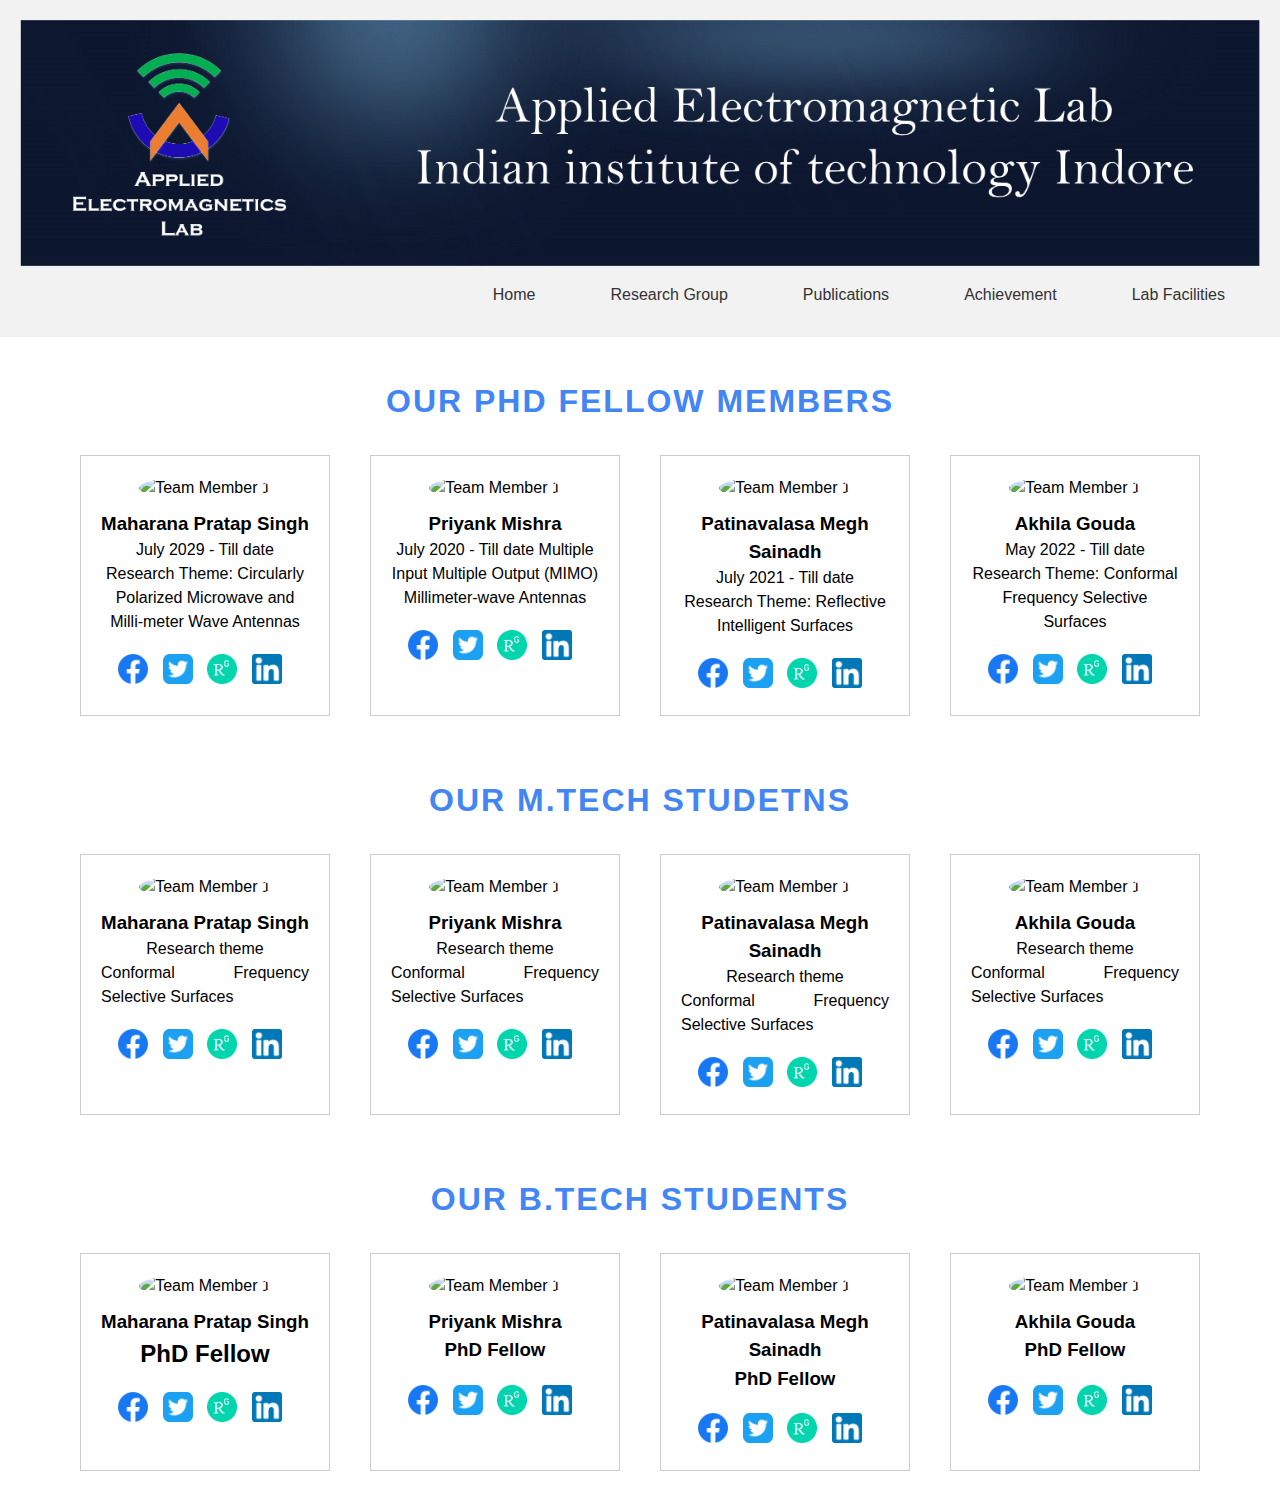
==== team.html @ 5d6fff60 "Add files via upload" ====
<!DOCTYPE html>
<html lang="en">
<head>
  <meta charset="UTF-8">
  <meta name="viewport" content="width=device-width, initial-scale=1.0">
  <title>aemlab</title>
  <link rel="stylesheet" href="style.css">
	
</head>
<body>

  <header>
  <img src="header1.jpg" alt="Header Image">
    <nav class="navbar">
      <ul class="nav-links">
		  <li><a href="index.html">Home</a></li>
		  <li><a href="team.html">Research Group</a></li>
		  <li><a href="#">Publications</a></li>
		  <li><a href="#">Achievement</a></li>
		  <li><a href="https://sites.google.com/iiti.ac.in/akhilagouda/aemlab?authuser=0#">Lab Facilities</a></li>
      </ul>
	  <div class="hamburger">
		  <div class="line"></div>
		  <div class="line"></div>
		  <div class="line"></div>
    </div>
    </nav>
  </header>	

<div class="team-heading">
  <h2>Our PhD Fellow Members</h2>
  <div class="underline"></div>
</div>

<section class="team-section">

  <div class="team-box">
    <div class="team-image">
      <img src="phdstudents/aki.jpg" alt="Team Member 1">
    </div>
    <h3>Maharana Pratap Singh</h3>
	<p1>July 2029 - Till date</p1>
    <p1>Research Theme:</p1> 
	<p2>Circularly Polarized Microwave and Milli-meter Wave Antennas</p2>
    <div class="social-links">
      <a href="#"><img src="facebook-icon.png" alt="Facebook"></a>
      <a href="#"><img src="twitter-app-icon.png" alt="Twitter"></a>
      <a href="#"><img src="rag.png" alt="Instagram"></a>
      <a href="#"><img src="linkedin-icon.png" alt="LinkedIn"></a>
    </div>
  </div>
  <div class="team-box">
    <div class="team-image">
      <img src="phdstudents/aki.jpg" alt="Team Member 1">
    </div>
    <h3>Priyank Mishra</h3> 
	<p1>July 2020 - Till date</p1>

	<p1>Multiple Input Multiple Output (MIMO) Millimeter-wave Antennas</p1>
    <div class="social-links">
      <a href="#"><img src="facebook-icon.png" alt="Facebook"></a>
      <a href="#"><img src="twitter-app-icon.png" alt="Twitter"></a>
      <a href="#"><img src="rag.png" alt="Instagram"></a>
      <a href="#"><img src="linkedin-icon.png" alt="LinkedIn"></a>
    </div>
  </div>
  <div class="team-box">
    <div class="team-image">
      <img src="phdstudents/aki.jpg" alt="Team Member 1">
    </div>
    <h3>Patinavalasa Megh Sainadh</h3>
	<p1>July 2021 - Till date</p1>
    <p1>Research Theme:</p1> 
	<p1>Reflective Intelligent Surfaces</p1>
    <div class="social-links">
      <a href="#"><img src="facebook-icon.png" alt="Facebook"></a>
      <a href="#"><img src="twitter-app-icon.png" alt="Twitter"></a>
      <a href="#"><img src="rag.png" alt="Instagram"></a>
      <a href="#"><img src="linkedin-icon.png" alt="LinkedIn"></a>
    </div>
  </div>
  <div class="team-box">
    <div class="team-image">
      <img src="phdstudents/aki.jpg" alt="Team Member 1">
    </div>
    <h3>Akhila Gouda</h3>
	<p1>May 2022 - Till date</p1>
    <p1>Research Theme:</p1> 
	<p1>Conformal Frequency Selective Surfaces</p1>
    <div class="social-links">
      <a href="#"><img src="facebook-icon.png" alt="Facebook"></a>
      <a href="#"><img src="twitter-app-icon.png" alt="Twitter"></a>
      <a href="#"><img src="rag.png" alt="Instagram"></a>
      <a href="#"><img src="linkedin-icon.png" alt="LinkedIn"></a>
    </div>
  </div>

 <div class="team-heading">
  <h2>Our M.tech Studetns</h2>
  <div class="underline"></div>
</div>

<section class="team-section">

  <div class="team-box">
    <div class="team-image">
      <img src="phdstudents/aki.jpg" alt="Team Member 1">
    </div>
    <h3>Maharana Pratap Singh</h3>
    <p1>Research theme</p1> 
	<p>Conformal Frequency Selective Surfaces</p>
    <div class="social-links">
      <a href="#"><img src="facebook-icon.png" alt="Facebook"></a>
      <a href="#"><img src="twitter-app-icon.png" alt="Twitter"></a>
      <a href="#"><img src="rag.png" alt="Instagram"></a>
      <a href="#"><img src="linkedin-icon.png" alt="LinkedIn"></a>
    </div>
  </div>
  <div class="team-box">
    <div class="team-image">
      <img src="phdstudents/aki.jpg" alt="Team Member 1">
    </div>
    <h3>Priyank Mishra</h3>
    <p1>Research theme</p1> 
	<p>Conformal Frequency Selective Surfaces</p>
    <div class="social-links">
      <a href="#"><img src="facebook-icon.png" alt="Facebook"></a>
      <a href="#"><img src="twitter-app-icon.png" alt="Twitter"></a>
      <a href="#"><img src="rag.png" alt="Instagram"></a>
      <a href="#"><img src="linkedin-icon.png" alt="LinkedIn"></a>
    </div>
  </div>
  <div class="team-box">
    <div class="team-image">
      <img src="phdstudents/aki.jpg" alt="Team Member 1">
    </div>
    <h3>Patinavalasa Megh Sainadh</h3>
    <p1>Research theme</p1> 
	<p>Conformal Frequency Selective Surfaces</p>
    <div class="social-links">
      <a href="#"><img src="facebook-icon.png" alt="Facebook"></a>
      <a href="#"><img src="twitter-app-icon.png" alt="Twitter"></a>
      <a href="#"><img src="rag.png" alt="Instagram"></a>
      <a href="#"><img src="linkedin-icon.png" alt="LinkedIn"></a>
    </div>
  </div>
  <div class="team-box">
    <div class="team-image">
      <img src="phdstudents/aki.jpg" alt="Team Member 1">
    </div>
    <h3>Akhila Gouda</h3>
    <p1>Research theme</p1> 
	<p>Conformal Frequency Selective Surfaces</p>
    <div class="social-links">
      <a href="#"><img src="facebook-icon.png" alt="Facebook"></a>
      <a href="#"><img src="twitter-app-icon.png" alt="Twitter"></a>
      <a href="#"><img src="rag.png" alt="Instagram"></a>
      <a href="#"><img src="linkedin-icon.png" alt="LinkedIn"></a>
    </div>
  </div>
  <div class="team-heading">
  <h2>Our B.Tech Students</h2>
  <div class="underline"></div>
</div>

<section class="team-section">

  <div class="team-box">
    <div class="team-image">
      <img src="phdstudents/aki.jpg" alt="Team Member 1">
    </div>
    <h3>Maharana Pratap Singh</h3>
    <h2>PhD Fellow</h2>
    <div class="social-links">
      <a href="#"><img src="facebook-icon.png" alt="Facebook"></a>
      <a href="#"><img src="twitter-app-icon.png" alt="Twitter"></a>
      <a href="#"><img src="rag.png" alt="Instagram"></a>
      <a href="#"><img src="linkedin-icon.png" alt="LinkedIn"></a>
    </div>
  </div>
  <div class="team-box">
    <div class="team-image">
      <img src="phdstudents/aki.jpg" alt="Team Member 1">
    </div>
    <h3>Priyank Mishra</h3>
    <h3>PhD Fellow</h3>
    <div class="social-links">
      <a href="#"><img src="facebook-icon.png" alt="Facebook"></a>
      <a href="#"><img src="twitter-app-icon.png" alt="Twitter"></a>
      <a href="#"><img src="rag.png" alt="Instagram"></a>
      <a href="#"><img src="linkedin-icon.png" alt="LinkedIn"></a>
    </div>
  </div>
  <div class="team-box">
    <div class="team-image">
      <img src="phdstudents/aki.jpg" alt="Team Member 1">
    </div>
    <h3>Patinavalasa Megh Sainadh</h3>
    <h3>PhD Fellow</h3>
    <div class="social-links">
      <a href="#"><img src="facebook-icon.png" alt="Facebook"></a>
      <a href="#"><img src="twitter-app-icon.png" alt="Twitter"></a>
      <a href="#"><img src="rag.png" alt="Instagram"></a>
      <a href="#"><img src="linkedin-icon.png" alt="LinkedIn"></a>
    </div>
  </div>
  <div class="team-box">
    <div class="team-image">
      <img src="phdstudents/aki.jpg" alt="Team Member 1">
    </div>
    <h3>Akhila Gouda</h3>
    <h3>PhD Fellow</h3>
    <div class="social-links">
      <a href="#"><img src="facebook-icon.png" alt="Facebook"></a>
      <a href="#"><img src="twitter-app-icon.png" alt="Twitter"></a>
      <a href="#"><img src="rag.png" alt="Instagram"></a>
      <a href="#"><img src="linkedin-icon.png" alt="LinkedIn"></a>
    </div>
  </div>
  </section>

  </body>
</html>
---- style.css ----
/* Reset styles */
* {
  margin: 0;
  padding: 0;
  box-sizing: border-box;
}
/* Styles for mobile devices */
@media screen and (max-width: 767px) {
  /* CSS rules for mobile screens */
}

/* Styles for tablets */
@media screen and (min-width: 768px) and (max-width: 1023px) {
  /* CSS rules for tablet screens */
}

/* Styles for desktop screens */
@media screen and (min-width: 1024px) {
  /* CSS rules for desktop screens */
}


/* Global styles */
body {
  font-family: Arial, sans-serif;
  line-height: 1.5;
}

.container {
  max-width: 800px;
  margin: 0 auto;
  padding: 40px;
  margin-top: 0;
  
}
p{
 text-align: justify;
 margin-bottom:20px;
}
h1, h2 {
  margin-bottom: 10px;
  
}

a {
  text-decoration: none;
}

ul {
  list-style: none;
}

.btn {
  display: inline-block;
  padding: 10px 20px;
  background-color: #333;
  color: #fff;
  border-radius: 5px;
  transition: background-color 0.3s;
  position: relative;
  overflow: hidden;
  margin-top:10px;
  margin-bottom:20px;
}

.btn:before {
  content: "";
  position: absolute;
  top: -50%;
  left: -50%;
  width: 200%;
  height: 200%;
  background-color: rgba(255, 255, 255, 0.3);
  transform: translate(-50%, -50%) rotate(45deg);
  z-index: 1;
  opacity: 0;
  transition: opacity 0.5s;
  animation: neon-pulse 2s infinite;
}

.btn:hover:before {
  opacity: 1;
}

@keyframes neon-pulse {
  0% {
    opacity: 0;
    box-shadow: 0 0 5px #fff;
  }
  50% {
    opacity: 1;
    box-shadow: 0 0 20px #fff, 0 0 40px #fff, 0 0 80px #fff;
  }
  100% {
    opacity: 0;
    box-shadow: 0 0 5px #fff;
  }
}

/*Research images*/
.boxes {
  display: flex;
}

.box {
  width: 33.33%;
  height: 300px;
  text-align: left;
  text-align: center;
  margin: 10px;
  padding: 10px;
  background-color: #f5f5f5;
  box-sizing: border-box;
}

.box img {
  width: 100%;
}

.box h3,
.box p {
  margin: 0;
  text-align: center;
}

.center-heading {
  text-align: center;
}


/* Header styles */
header {
  background-color: #f2f2f2;
  padding: 20px;
  position: relative;
  overflow: hidden;
}

header img {
  width: 100%;
  height: 100%;
  object-fit: cover;
}
.nav-links {
  display: flex;
  list-style: none;
}

.nav-links li {
  margin-right: 15px;
}

.nav-links a {
  text-decoration: none;
  color: #333;
}

/* Styles for mobile screens */
@media screen and (max-width: 767px) {
  .nav-links {
    display: none;
  }

  .hamburger {
    cursor: pointer;
  }

  .line {
    width: 25px;
    height: 3px;
    background-color: #333;
    margin: 5px;
  }

  /* Show the nav links when hamburger is clicked */
  .active .nav-links {
    display: flex;
    flex-direction: column;
    align-items: center;
    background-color: #f5f5f5;
    position: absolute;
    top: 100%;
    left: 0;
    right: 0;
  }
}

nav ul {
  display: flex;
  justify-content: flex-end;
}

nav ul li {
  margin-left: 20px;
  display: inline-block;
}
nav ul li a {
  display: inline-block;
  padding: 10px 20px;
  color: #0d1730;
  text-decoration: none;
  position: relative;
  z-index: 1;
  transition: color 0.3s;
}
nav ul li a:before {
  content: "";
  position: absolute;
  top: 50%;
  left: 50%;
  transform: translate(-50%, -50%);
  width: 100%;
  height: 100%;
  border: 2px solid transparent;
  border-radius: 5px;
  z-index: -1;
  transition: border-color 0.3s;
}
nav ul li a:hover {
  color: #0d1730;
}

nav ul li a:hover:before {
  box-shadow: 0 0 5px 5px #0d1730;
}

/* Carousel styles */
.carousel {
  position: relative;
  width: 100%;
  height: 600px;
  overflow: hidden;
  margin-top: 20px;
}

.carousel-inner {
  position: absolute;
  top: 0;
  left: 0;
  width: 100%;
  height: 100%;
  transition: transform 0.3s ease-in-out;
}

.carousel-item {
  position: absolute;
  top: 0;
  left: 0;
  width: 100%;
  height: 100%;
  opacity: 0;
  transition: opacity 0.5s ease-in-out;
}

.carousel-item.active {
  opacity: 1;
}

.carousel-item img {
  width: 80%;
  height: auto;
  display: block;
  margin: 0 auto;
}

.carousel-control {
  position: absolute;
  top: 50%;
  transform: translateY(-50%);
  color: #fff;
  font-size: 2rem;
  text-decoration: none;
  background-color: rgba(0, 0, 0, 0.5);
  padding: 0.5rem 1rem;
  transition: background-color 0.3s ease-in-out;
}

.carousel-control:hover {
  background-color: rgba(0, 0, 0, 0.6);
}

.carousel-control.prev {
  left: 1rem;
}

.carousel-control.next {
  right: 1rem;
}



/* footer styles */
footer {
  background-color: #f2f2f2;
  padding: 20px;
  display: flex;
  justify-content: space-between;
  align-items: flex-start;
}

.footer-info,
.footer-links,
.footer-social {
  margin-right: 30px;
}

.footer-info h3,
.footer-links h3,
.footer-social h3 {
  font-size: 18px;
  margin-bottom: 10px;
}

.footer-info p,
.footer-links ul,
.footer-social ul {
  margin-bottom: 10px;
}

.footer-info p:last-child,
.footer-links ul:last-child,
.footer-social ul:last-child {
  margin-bottom: 0;
}

.footer-links ul li,
.footer-social ul li {
  list-style: none;
}

.footer-links ul li a,
.footer-social ul li a {
  text-decoration: none;
  color: #555;
  align-items: center;
}

.footer-social ul li a i {
  font-size: 20px;
  margin-right: 10px;
  color: #555;
  align-items: center;
}
.footer-social ul li img {
  width: 32px; /* Adjust the width as needed */
  height: 32px; /* Adjust the height as needed */
}
.social-icon {
  width: 32px; /* Adjust the width as needed */
  height: 32px; /* Adjust the height as needed */
  background-color: #f5f5f5; /* Adjust the background color as needed */
  align-items: center;
  justify-content: center;
  margin-right: 8px; /* Adjust the spacing between icons */
  border-color:gray;
}

/* News styles */
.news-box {
  max-width: 800px;
  height: 200px;
  overflow: hidden;
  border: 1px solid #ccc;
  background-color: #f5f5f5;
  flex: 1;
  display: flex;
  align-items: center;
  justify-content: center;
  margin: 0 auto;
  margin-top:0px;
}
.main-heading {
  margin-bottom: 10px;
  padding: 10px;
  background-color: #f5f5f5;
  border-radius: 5px;
  box-shadow: 0 2px 4px rgba(0, 0, 0, 0.1);
  max-width: 800px;
  margin: 0 auto;
  margin-top: 20px;
  margin-bottom:10px;
}
.news-heading {
  margin-bottom: 10px;
  padding: 10px;
  background-color: #f5f5f5;
  border-radius: 5px;
  box-shadow: 0 2px 4px rgba(0, 0, 0, 0.1);
  max-width: 800px;
  margin: 0 auto;
  margin-top: 0;
  margin-bottom:20px;
}

.headline-list {
  list-style: none;
  padding: 0;
  margin: 0;
  align-items: left;
  justify-content: left;
  margin: 0 auto;
  animation: scroll 10s infinite linear;
}

.headline {
  line-height: 30px;
  padding: 5px;
}

@keyframes scroll {
  0% {
    transform: translateY(0);
  }
  100% {
    transform: translateY(-100%);
  }
}

.table {
  display: flex;
  flex-direction: column;
}

.row {
  display: flex;
  flex: 1;
  align-items: center;
}

.cell {
  flex: 1;
  padding: 10px;
  border: 1px solid #ccc;
}

label {
  display: block;
  margin-bottom: 5px;
}

input,
textarea {
  width: 100%;
  padding: 5px;
}

button {
  display: inline-block;
  padding: 10px 20px;
  background-color: #333;
  color: #fff;
  border-radius: 5px;
  transition: background-color 0.3s;
  position: relative;
  overflow: hidden;
  margin-top:10px;
}

button:before {
  content: "";
  position: absolute;
  top: -50%;
  left: -50%;
  width: 200%;
  height: 200%;
  background-color: rgba(255, 255, 255, 0.3);
  transform: translate(-50%, -50%) rotate(45deg);
  z-index: 1;
  opacity: 0;
  transition: opacity 0.5s;
  animation: neon-pulse 2s infinite;
}

button:hover:before {
  opacity: 1;
}

@keyframes neon-pulse {
  0% {
    opacity: 0;
    box-shadow: 0 0 5px #fff;
  }
  50% {
    opacity: 1;
    box-shadow: 0 0 20px #fff, 0 0 40px #fff, 0 0 80px #fff;
  }
  100% {
    opacity: 0;
    box-shadow: 0 0 5px #fff;
  }
}


button:hover {
  animation: neon 1.5s infinite;
}
/* our team */
.team-heading {
  clear: both;
  text-align: center;
  margin-bottom: 0px;
  margin-top:40px;
  clear:both;
  
}

.team-heading h2 {
  position: relative;
  display: inline-block;
  font-size: 24px;
  font-family: 'Product Sans', Arial, sans-serif;
  font-size: 32px;
  font-weight: 700;
  color: #4285F4;
  text-transform: uppercase;
  letter-spacing: 2px;
}

.team-section {
  clear:both;
  display: flex;
  justify-content: center;
  flex-wrap: wrap;
  clear: both;
}

.team-box {
  width: 250px;
  text-align: center;
  margin: 20px;
  padding: 20px;
  border: 1px solid #ccc;
}

.team-image img {
  width: 200px;
  height: 200px;
  border-radius: 50%;
  object-fit: cover;
  margin-bottom: 10px;
}

.social-links {
  margin-top: 20px;
}

.social-links a {
  display: inline-block;
  margin-right: 10px;
}

.social-links img {
  width: 30px;
  height: 30px;
}

/* Adjust the CSS as per your requirements */
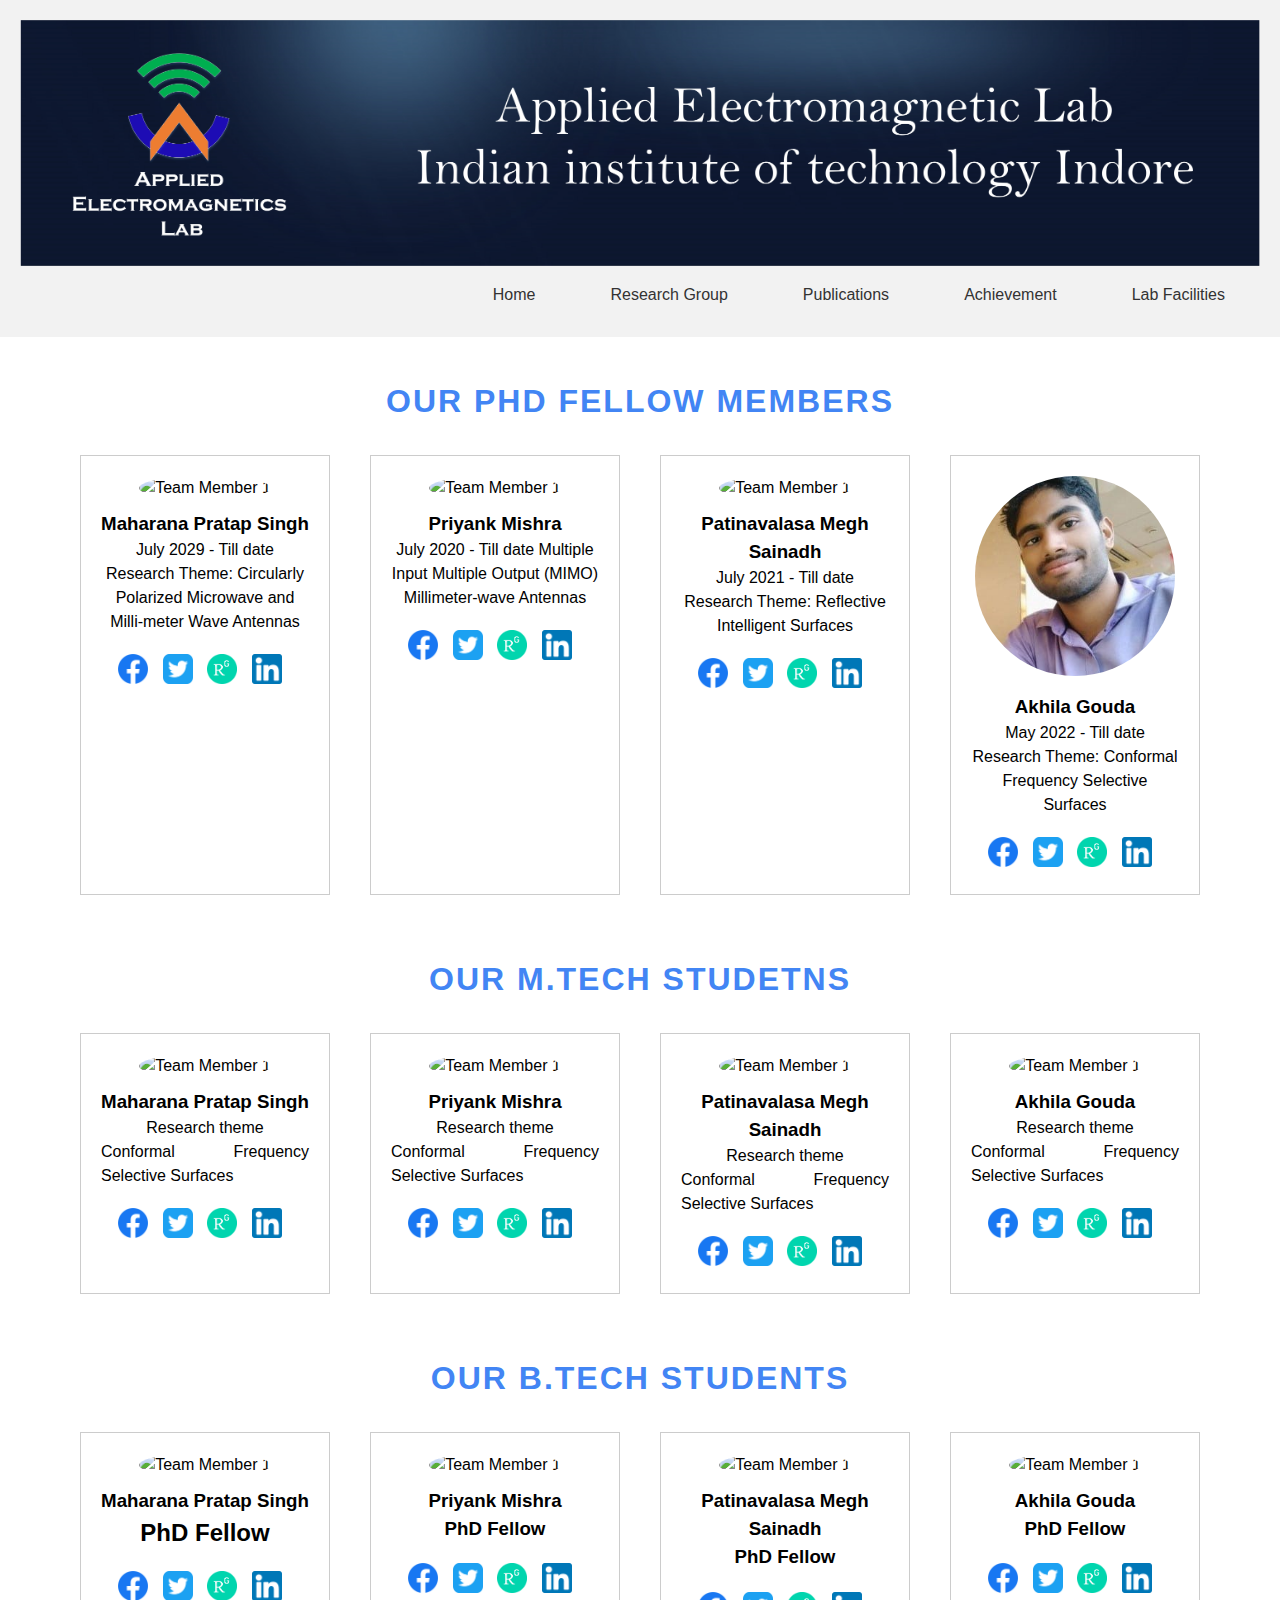
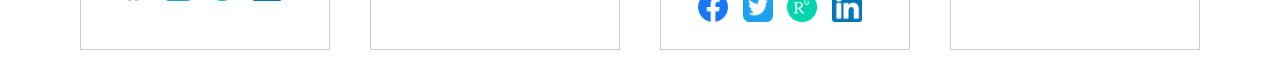
==== commit 99b76cd3: "Update team.html" ====
--- a/team.html
+++ b/team.html
@@ -81,7 +81,7 @@
   </div>
   <div class="team-box">
     <div class="team-image">
-      <img src="phdstudents/aki.jpg" alt="Team Member 1">
+      <img src="aki.jpg" alt="Team Member 1">
     </div>
     <h3>Akhila Gouda</h3>
 	<p1>May 2022 - Till date</p1>
@@ -220,4 +220,4 @@
   </section>
 
   </body>
-</html>+</html>
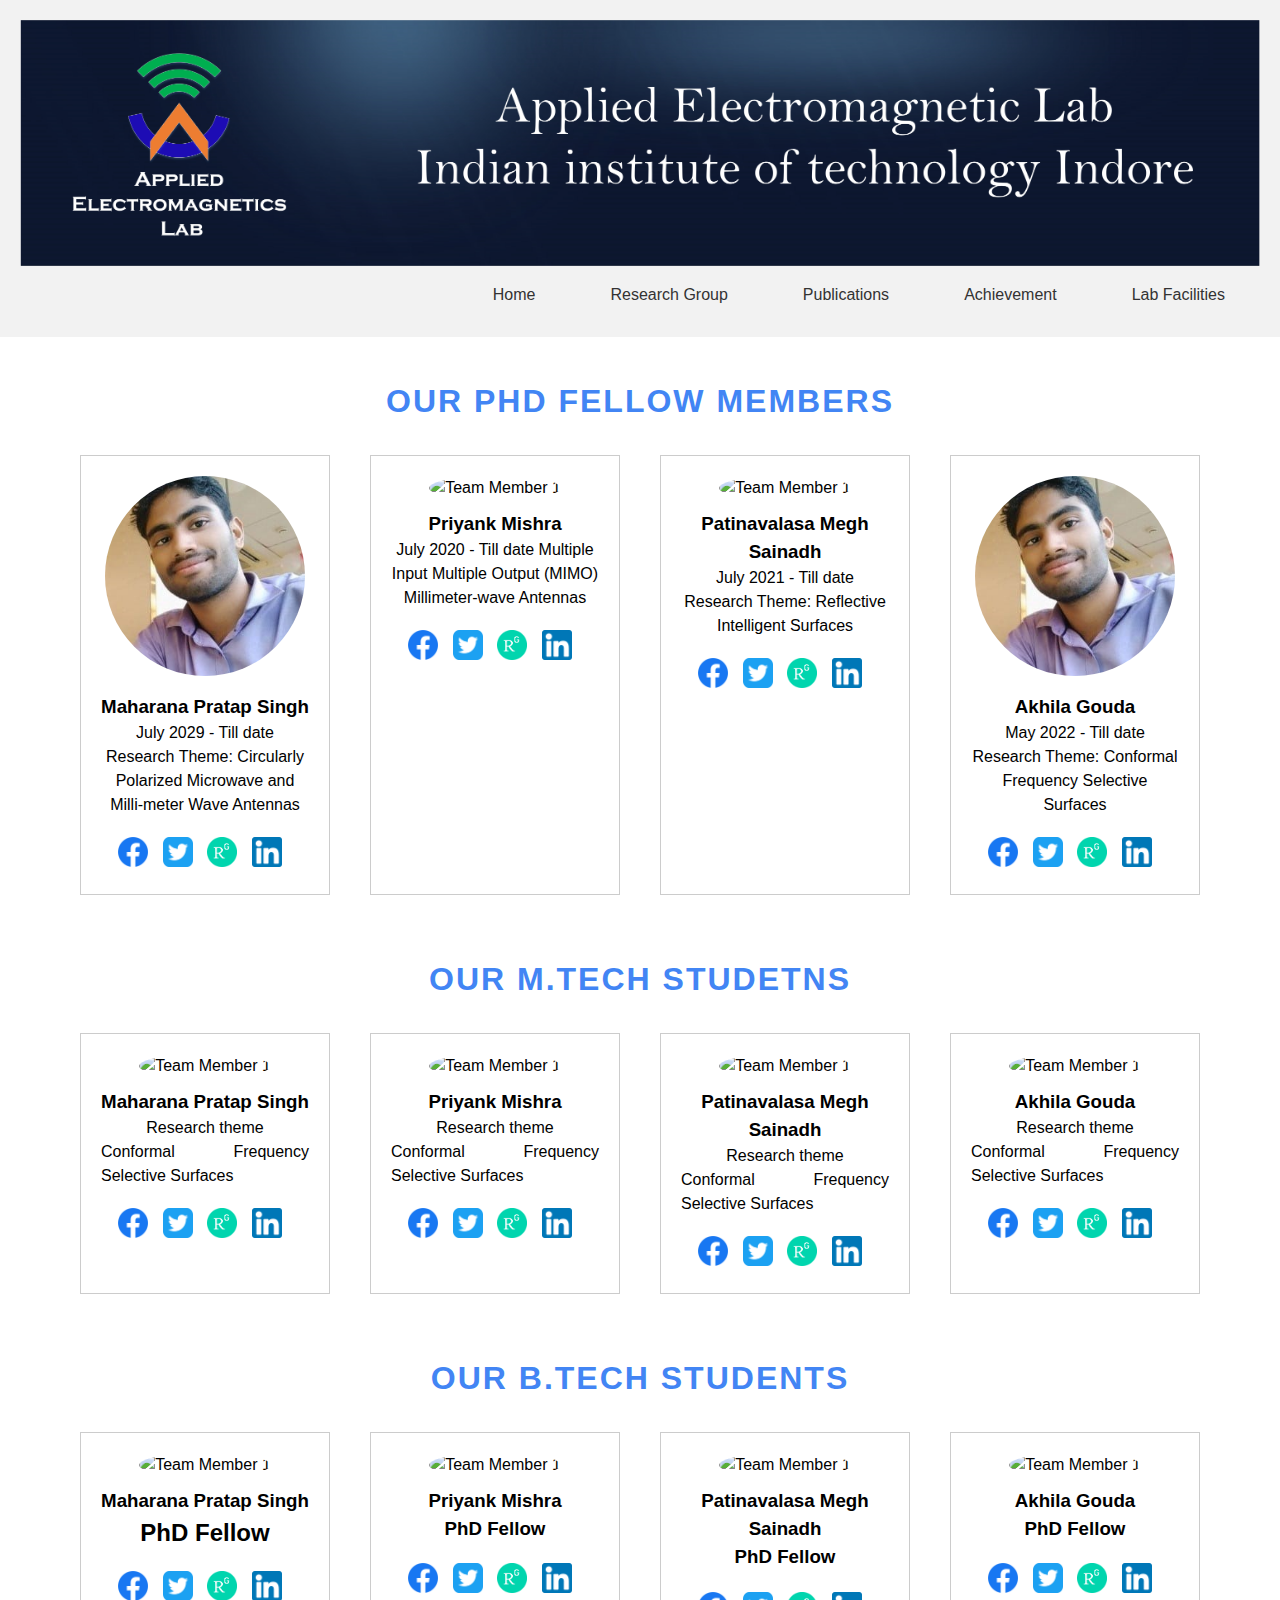
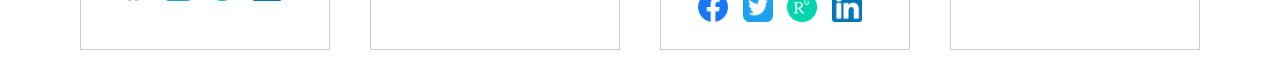
==== commit 75fcf340: "Update team.html" ====
--- a/team.html
+++ b/team.html
@@ -36,7 +36,7 @@
 
   <div class="team-box">
     <div class="team-image">
-      <img src="phdstudents/aki.jpg" alt="Team Member 1">
+      <img src="aki.jpg" alt="Team Member 1">
     </div>
     <h3>Maharana Pratap Singh</h3>
 	<p1>July 2029 - Till date</p1>
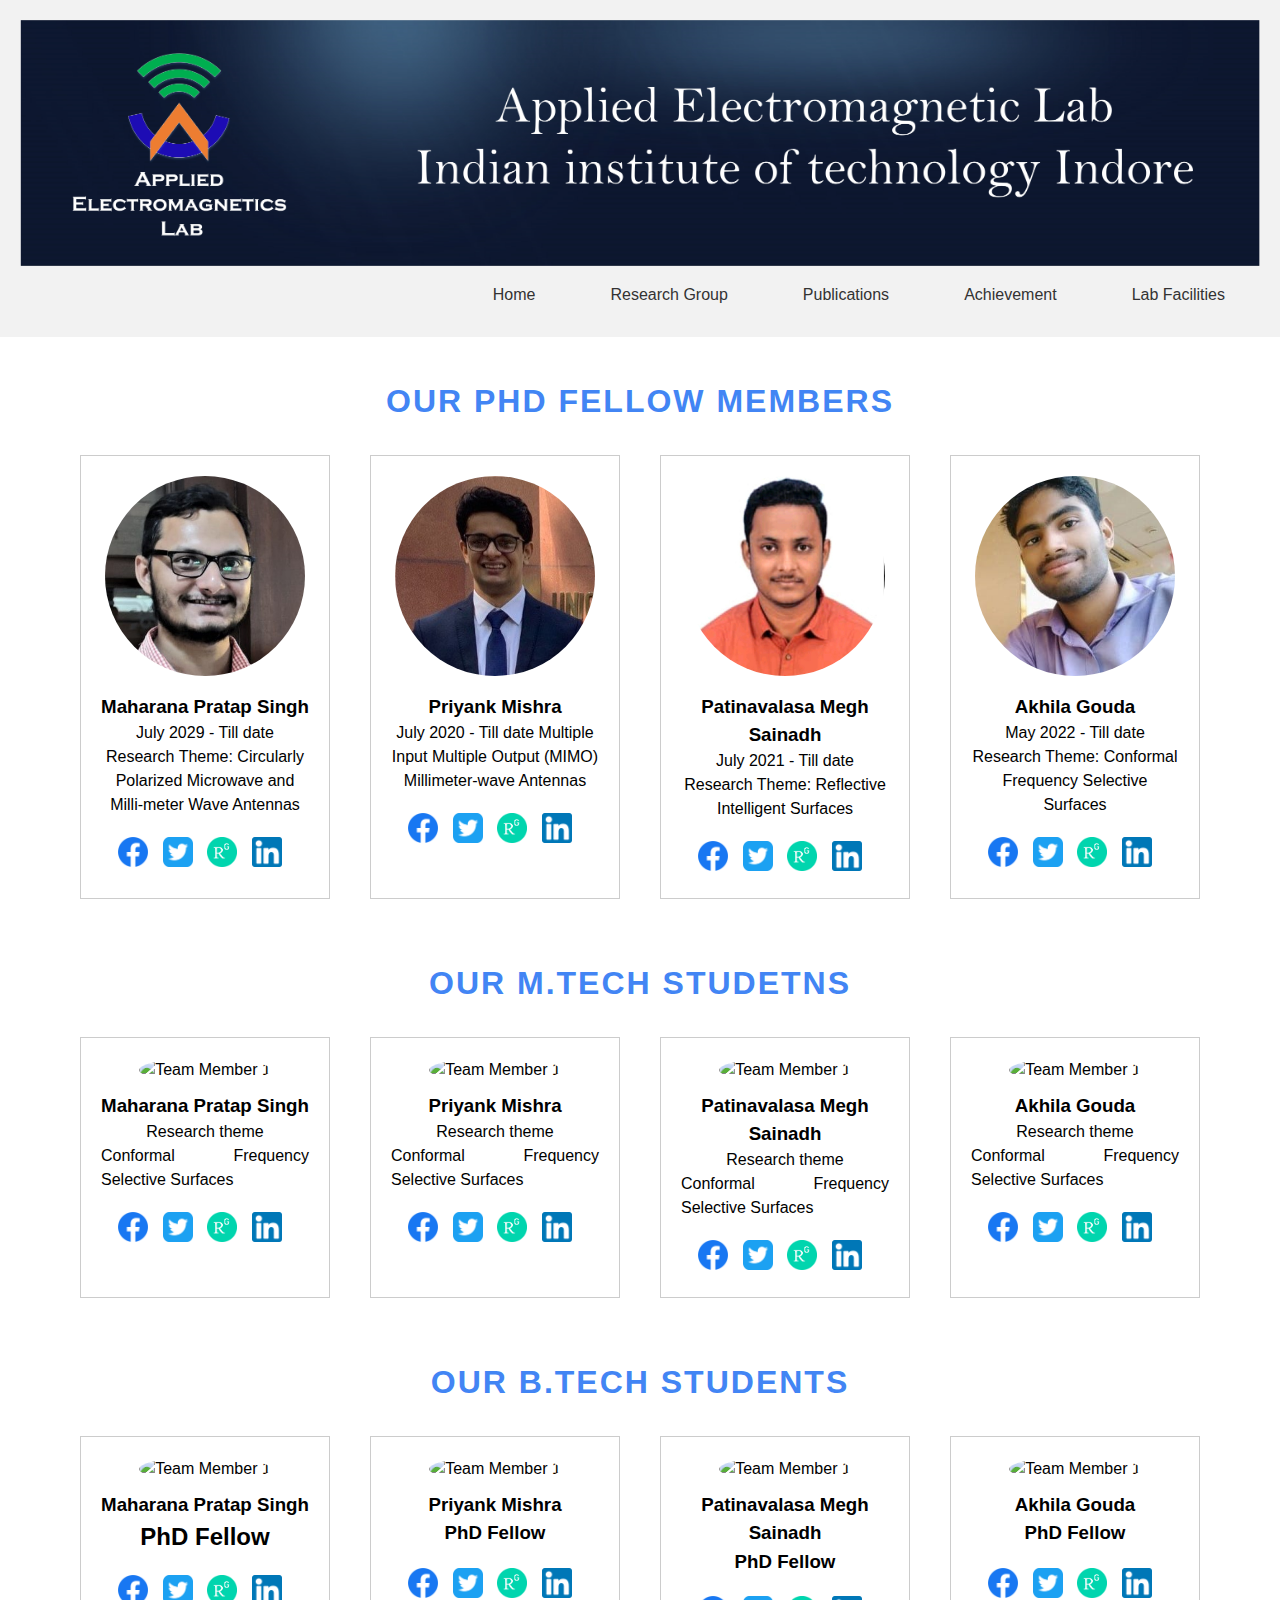
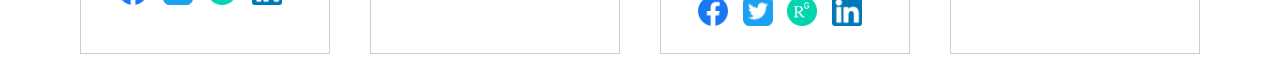
==== commit d91a61f9: "Update team.html" ====
--- a/team.html
+++ b/team.html
@@ -36,7 +36,7 @@
 
   <div class="team-box">
     <div class="team-image">
-      <img src="aki.jpg" alt="Team Member 1">
+      <img src="mrp.jpeg" alt="Team Member 1">
     </div>
     <h3>Maharana Pratap Singh</h3>
 	<p1>July 2029 - Till date</p1>
@@ -51,7 +51,7 @@
   </div>
   <div class="team-box">
     <div class="team-image">
-      <img src="phdstudents/aki.jpg" alt="Team Member 1">
+      <img src="prm.jpeg" alt="Team Member 1">
     </div>
     <h3>Priyank Mishra</h3> 
 	<p1>July 2020 - Till date</p1>
@@ -66,7 +66,7 @@
   </div>
   <div class="team-box">
     <div class="team-image">
-      <img src="phdstudents/aki.jpg" alt="Team Member 1">
+      <img src="meg.jpeg" alt="Team Member 1">
     </div>
     <h3>Patinavalasa Megh Sainadh</h3>
 	<p1>July 2021 - Till date</p1>
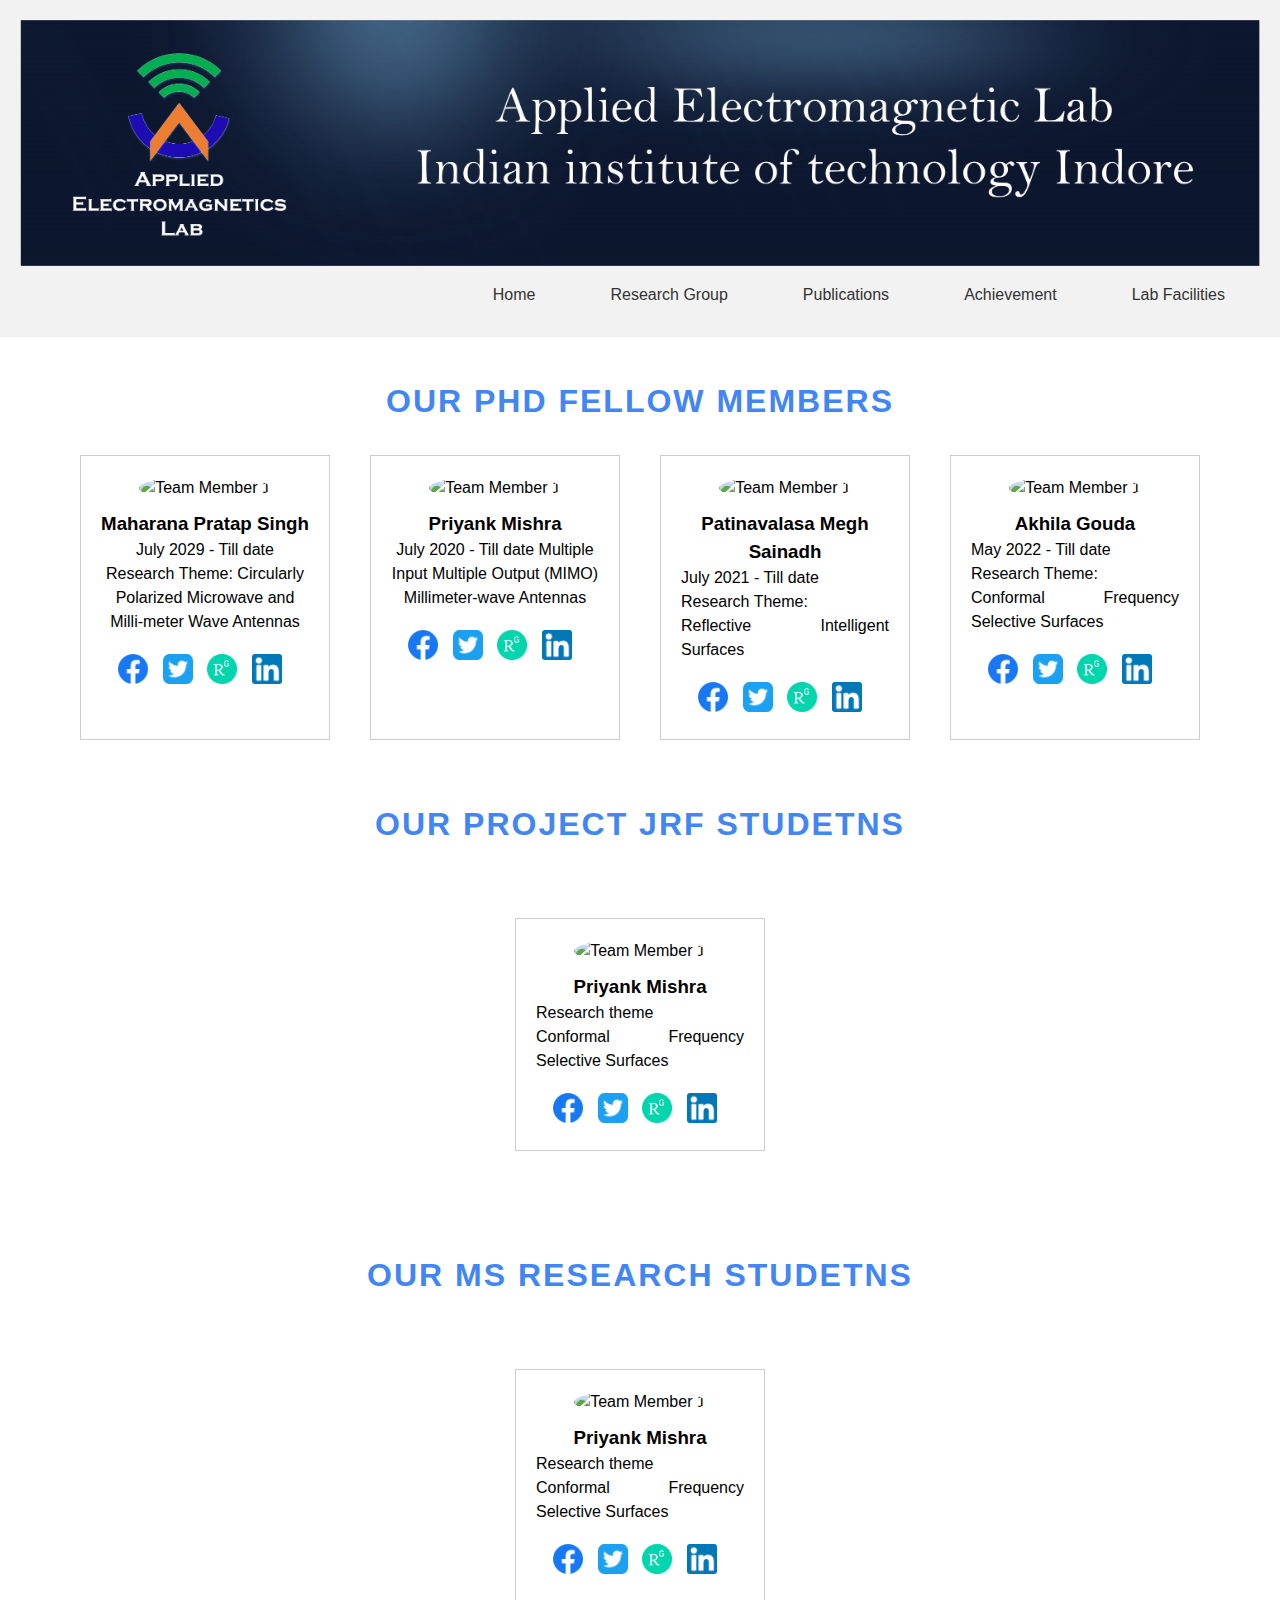
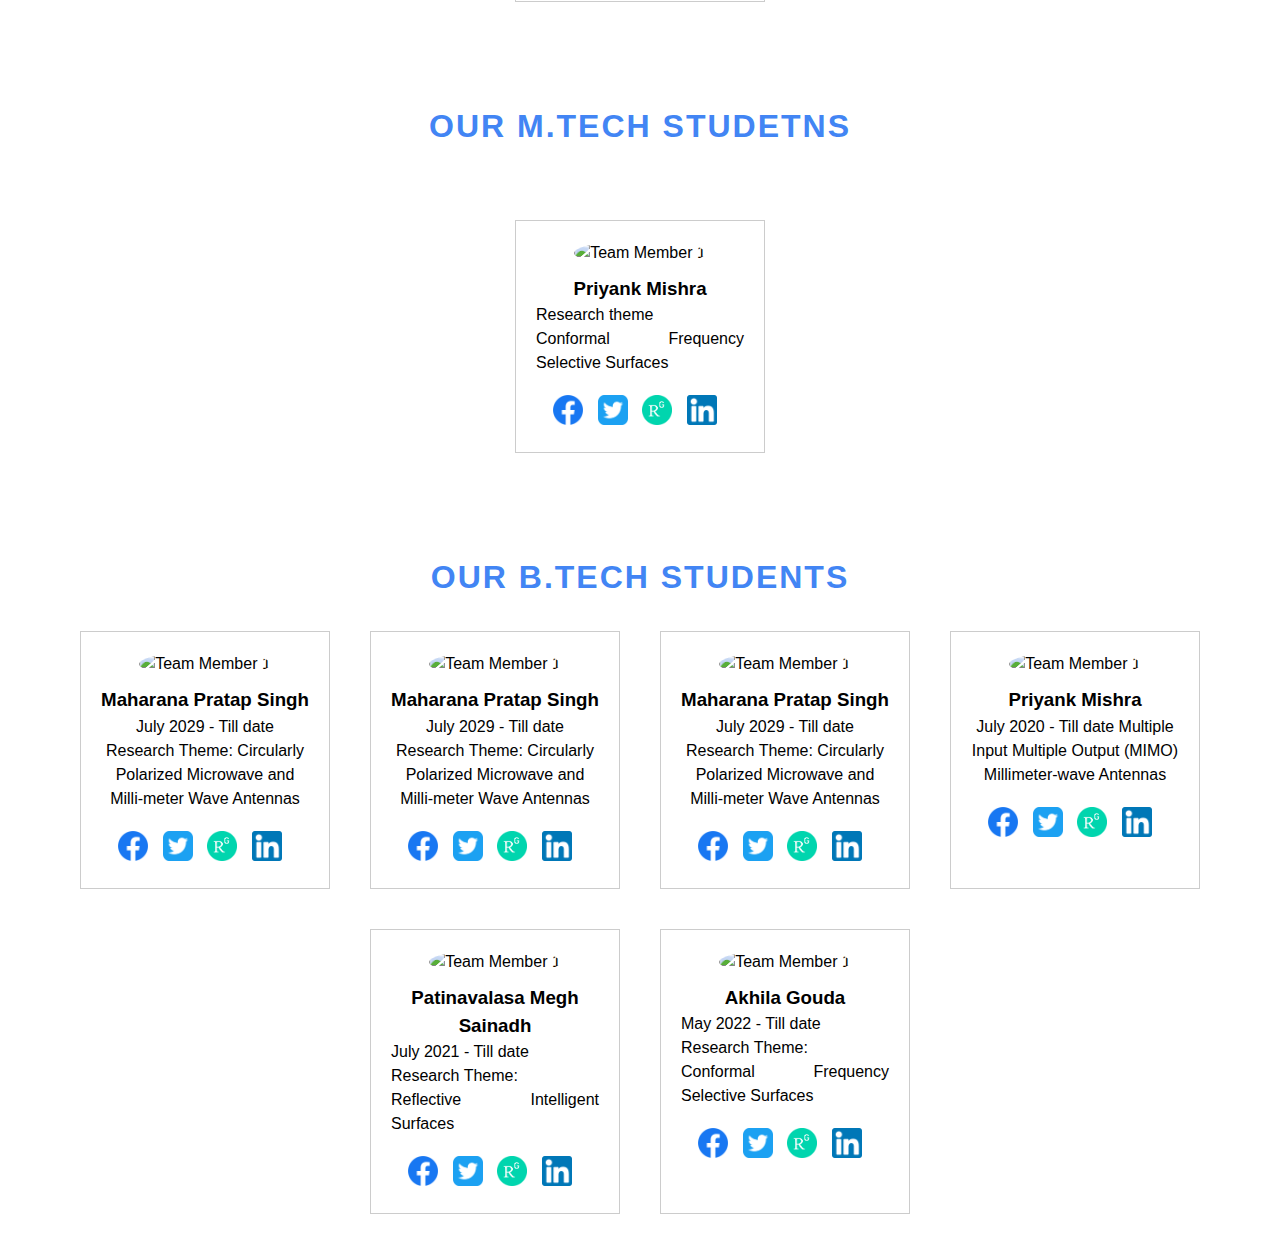
==== commit aa135e6a: "Update team.html" ====
--- a/team.html
+++ b/team.html
@@ -36,22 +36,22 @@
 
   <div class="team-box">
     <div class="team-image">
-      <img src="mrp.jpeg" alt="Team Member 1">
-    </div>
-    <h3>Maharana Pratap Singh</h3>
-	<p1>July 2029 - Till date</p1>
-    <p1>Research Theme:</p1> 
-	<p2>Circularly Polarized Microwave and Milli-meter Wave Antennas</p2>
-    <div class="social-links">
-      <a href="#"><img src="facebook-icon.png" alt="Facebook"></a>
-      <a href="#"><img src="twitter-app-icon.png" alt="Twitter"></a>
-      <a href="#"><img src="rag.png" alt="Instagram"></a>
-      <a href="#"><img src="linkedin-icon.png" alt="LinkedIn"></a>
-    </div>
-  </div>
-  <div class="team-box">
-    <div class="team-image">
-      <img src="prm.jpeg" alt="Team Member 1">
+      <img src="phdstudents/aki.jpg" alt="Team Member 1">
+    </div>
+    <h3>Maharana Pratap Singh</h3>
+	<p1>July 2029 - Till date</p1>
+    <p1>Research Theme:</p1> 
+	<p2>Circularly Polarized Microwave and Milli-meter Wave Antennas</p2>
+    <div class="social-links">
+      <a href="#"><img src="facebook-icon.png" alt="Facebook"></a>
+      <a href="#"><img src="twitter-app-icon.png" alt="Twitter"></a>
+      <a href="#"><img src="rag.png" alt="Instagram"></a>
+      <a href="#"><img src="linkedin-icon.png" alt="LinkedIn"></a>
+    </div>
+  </div>
+  <div class="team-box">
+    <div class="team-image">
+      <img src="phdstudents/aki.jpg" alt="Team Member 1">
     </div>
     <h3>Priyank Mishra</h3> 
 	<p1>July 2020 - Till date</p1>
@@ -66,63 +66,171 @@
   </div>
   <div class="team-box">
     <div class="team-image">
-      <img src="meg.jpeg" alt="Team Member 1">
+      <img src="phdstudents/aki.jpg" alt="Team Member 1">
     </div>
     <h3>Patinavalasa Megh Sainadh</h3>
-	<p1>July 2021 - Till date</p1>
-    <p1>Research Theme:</p1> 
-	<p1>Reflective Intelligent Surfaces</p1>
-    <div class="social-links">
-      <a href="#"><img src="facebook-icon.png" alt="Facebook"></a>
-      <a href="#"><img src="twitter-app-icon.png" alt="Twitter"></a>
-      <a href="#"><img src="rag.png" alt="Instagram"></a>
-      <a href="#"><img src="linkedin-icon.png" alt="LinkedIn"></a>
-    </div>
-  </div>
-  <div class="team-box">
-    <div class="team-image">
-      <img src="aki.jpg" alt="Team Member 1">
+	<p>July 2021 - Till date<br>
+    Research Theme:<br> 
+	Reflective Intelligent Surfaces</p>
+    <div class="social-links">
+      <a href="#"><img src="facebook-icon.png" alt="Facebook"></a>
+      <a href="#"><img src="twitter-app-icon.png" alt="Twitter"></a>
+      <a href="#"><img src="rag.png" alt="Instagram"></a>
+      <a href="#"><img src="linkedin-icon.png" alt="LinkedIn"></a>
+    </div>
+  </div>
+  <div class="team-box">
+    <div class="team-image">
+      <img src="phdstudents/aki.jpg" alt="Team Member 1">
     </div>
     <h3>Akhila Gouda</h3>
-	<p1>May 2022 - Till date</p1>
-    <p1>Research Theme:</p1> 
-	<p1>Conformal Frequency Selective Surfaces</p1>
-    <div class="social-links">
-      <a href="#"><img src="facebook-icon.png" alt="Facebook"></a>
-      <a href="#"><img src="twitter-app-icon.png" alt="Twitter"></a>
-      <a href="#"><img src="rag.png" alt="Instagram"></a>
-      <a href="#"><img src="linkedin-icon.png" alt="LinkedIn"></a>
-    </div>
-  </div>
-
+	<p>May 2022 - Till date<br>
+    Research Theme:<br>
+	Conformal Frequency Selective Surfaces</p>
+    <div class="social-links">
+      <a href="#"><img src="facebook-icon.png" alt="Facebook"></a>
+      <a href="#"><img src="twitter-app-icon.png" alt="Twitter"></a>
+      <a href="#"><img src="rag.png" alt="Instagram"></a>
+      <a href="#"><img src="linkedin-icon.png" alt="LinkedIn"></a>
+    </div>
+  </div>
+  </section>
  <div class="team-heading">
-  <h2>Our M.tech Studetns</h2>
-  <div class="underline"></div>
-</div>
-
-<section class="team-section">
-
-  <div class="team-box">
-    <div class="team-image">
-      <img src="phdstudents/aki.jpg" alt="Team Member 1">
-    </div>
-    <h3>Maharana Pratap Singh</h3>
-    <p1>Research theme</p1> 
-	<p>Conformal Frequency Selective Surfaces</p>
-    <div class="social-links">
-      <a href="#"><img src="facebook-icon.png" alt="Facebook"></a>
-      <a href="#"><img src="twitter-app-icon.png" alt="Twitter"></a>
-      <a href="#"><img src="rag.png" alt="Instagram"></a>
-      <a href="#"><img src="linkedin-icon.png" alt="LinkedIn"></a>
-    </div>
-  </div>
-  <div class="team-box">
-    <div class="team-image">
-      <img src="phdstudents/aki.jpg" alt="Team Member 1">
-    </div>
-    <h3>Priyank Mishra</h3>
-    <p1>Research theme</p1> 
-	<p>Conformal Frequency Selective Surfaces</p>
+  <h2 class="text-center">Our Project JRF Studetns</h2>
+  <div class="underline"></div>
+</div>
+
+<section class="team-section">
+<div class="container">
+<div class="row">
+	<div class="col-lg-12 team-box">
+		<div class="team-image">
+		<img src="phdstudents/aki.jpg" alt="Team Member 1">
+		</div>
+		<h3>Priyank Mishra</h3>
+		<p>Research theme<br> 
+		Conformal Frequency Selective Surfaces</p>
+		<div class="social-links">
+		  <a href="#"><img src="facebook-icon.png" alt="Facebook"></a>
+		  <a href="#"><img src="twitter-app-icon.png" alt="Twitter"></a>
+		  <a href="#"><img src="rag.png" alt="Instagram"></a>
+		  <a href="#"><img src="linkedin-icon.png" alt="LinkedIn"></a>
+		</div>
+		</div>
+</div>
+</div>
+</section>
+ <div class="team-heading">
+  <h2 class="text-center">Our MS Research Studetns</h2>
+  <div class="underline"></div>
+</div>
+
+<section class="team-section">
+<div class="container">
+<div class="row">
+	<div class="col-lg-12 team-box">
+		<div class="team-image">
+		<img src="phdstudents/aki.jpg" alt="Team Member 1">
+		</div>
+		<h3>Priyank Mishra</h3>
+		<p>Research theme<br> 
+		Conformal Frequency Selective Surfaces</p>
+		<div class="social-links">
+		  <a href="#"><img src="facebook-icon.png" alt="Facebook"></a>
+		  <a href="#"><img src="twitter-app-icon.png" alt="Twitter"></a>
+		  <a href="#"><img src="rag.png" alt="Instagram"></a>
+		  <a href="#"><img src="linkedin-icon.png" alt="LinkedIn"></a>
+		</div>
+		</div>
+</div>
+</div>
+</section>
+
+ <div class="team-heading">
+  <h2 class="text-center">Our M.Tech Studetns</h2>
+  <div class="underline"></div>
+</div>
+
+<section class="team-section">
+<div class="container">
+<div class="row">
+	<div class="col-lg-12 team-box">
+		<div class="team-image">
+		<img src="phdstudents/aki.jpg" alt="Team Member 1">
+		</div>
+		<h3>Priyank Mishra</h3>
+		<p>Research theme<br> 
+		Conformal Frequency Selective Surfaces</p>
+		<div class="social-links">
+		  <a href="#"><img src="facebook-icon.png" alt="Facebook"></a>
+		  <a href="#"><img src="twitter-app-icon.png" alt="Twitter"></a>
+		  <a href="#"><img src="rag.png" alt="Instagram"></a>
+		  <a href="#"><img src="linkedin-icon.png" alt="LinkedIn"></a>
+		</div>
+		</div>
+</div>
+</div>
+</section>
+<div class="team-heading">
+  <h2>Our B.Tech Students</h2>
+  <div class="underline"></div>
+</div>
+
+<section class="team-section">
+
+  <div class="team-box">
+    <div class="team-image">
+      <img src="phdstudents/aki.jpg" alt="Team Member 1">
+    </div>
+    <h3>Maharana Pratap Singh</h3>
+	<p1>July 2029 - Till date</p1>
+    <p1>Research Theme:</p1> 
+	<p2>Circularly Polarized Microwave and Milli-meter Wave Antennas</p2>
+    <div class="social-links">
+      <a href="#"><img src="facebook-icon.png" alt="Facebook"></a>
+      <a href="#"><img src="twitter-app-icon.png" alt="Twitter"></a>
+      <a href="#"><img src="rag.png" alt="Instagram"></a>
+      <a href="#"><img src="linkedin-icon.png" alt="LinkedIn"></a>
+    </div>
+  </div>
+  <div class="team-box">
+    <div class="team-image">
+      <img src="phdstudents/aki.jpg" alt="Team Member 1">
+    </div>
+    <h3>Maharana Pratap Singh</h3>
+	<p1>July 2029 - Till date</p1>
+    <p1>Research Theme:</p1> 
+	<p2>Circularly Polarized Microwave and Milli-meter Wave Antennas</p2>
+    <div class="social-links">
+      <a href="#"><img src="facebook-icon.png" alt="Facebook"></a>
+      <a href="#"><img src="twitter-app-icon.png" alt="Twitter"></a>
+      <a href="#"><img src="rag.png" alt="Instagram"></a>
+      <a href="#"><img src="linkedin-icon.png" alt="LinkedIn"></a>
+    </div>
+  </div>
+  <div class="team-box">
+    <div class="team-image">
+      <img src="phdstudents/aki.jpg" alt="Team Member 1">
+    </div>
+    <h3>Maharana Pratap Singh</h3>
+	<p1>July 2029 - Till date</p1>
+    <p1>Research Theme:</p1> 
+	<p2>Circularly Polarized Microwave and Milli-meter Wave Antennas</p2>
+    <div class="social-links">
+      <a href="#"><img src="facebook-icon.png" alt="Facebook"></a>
+      <a href="#"><img src="twitter-app-icon.png" alt="Twitter"></a>
+      <a href="#"><img src="rag.png" alt="Instagram"></a>
+      <a href="#"><img src="linkedin-icon.png" alt="LinkedIn"></a>
+    </div>
+  </div>
+  <div class="team-box">
+    <div class="team-image">
+      <img src="phdstudents/aki.jpg" alt="Team Member 1">
+    </div>
+    <h3>Priyank Mishra</h3> 
+	<p1>July 2020 - Till date</p1>
+
+	<p1>Multiple Input Multiple Output (MIMO) Millimeter-wave Antennas</p1>
     <div class="social-links">
       <a href="#"><img src="facebook-icon.png" alt="Facebook"></a>
       <a href="#"><img src="twitter-app-icon.png" alt="Twitter"></a>
@@ -135,8 +243,9 @@
       <img src="phdstudents/aki.jpg" alt="Team Member 1">
     </div>
     <h3>Patinavalasa Megh Sainadh</h3>
-    <p1>Research theme</p1> 
-	<p>Conformal Frequency Selective Surfaces</p>
+	<p>July 2021 - Till date<br>
+    Research Theme:<br> 
+	Reflective Intelligent Surfaces</p>
     <div class="social-links">
       <a href="#"><img src="facebook-icon.png" alt="Facebook"></a>
       <a href="#"><img src="twitter-app-icon.png" alt="Twitter"></a>
@@ -149,67 +258,9 @@
       <img src="phdstudents/aki.jpg" alt="Team Member 1">
     </div>
     <h3>Akhila Gouda</h3>
-    <p1>Research theme</p1> 
-	<p>Conformal Frequency Selective Surfaces</p>
-    <div class="social-links">
-      <a href="#"><img src="facebook-icon.png" alt="Facebook"></a>
-      <a href="#"><img src="twitter-app-icon.png" alt="Twitter"></a>
-      <a href="#"><img src="rag.png" alt="Instagram"></a>
-      <a href="#"><img src="linkedin-icon.png" alt="LinkedIn"></a>
-    </div>
-  </div>
-  <div class="team-heading">
-  <h2>Our B.Tech Students</h2>
-  <div class="underline"></div>
-</div>
-
-<section class="team-section">
-
-  <div class="team-box">
-    <div class="team-image">
-      <img src="phdstudents/aki.jpg" alt="Team Member 1">
-    </div>
-    <h3>Maharana Pratap Singh</h3>
-    <h2>PhD Fellow</h2>
-    <div class="social-links">
-      <a href="#"><img src="facebook-icon.png" alt="Facebook"></a>
-      <a href="#"><img src="twitter-app-icon.png" alt="Twitter"></a>
-      <a href="#"><img src="rag.png" alt="Instagram"></a>
-      <a href="#"><img src="linkedin-icon.png" alt="LinkedIn"></a>
-    </div>
-  </div>
-  <div class="team-box">
-    <div class="team-image">
-      <img src="phdstudents/aki.jpg" alt="Team Member 1">
-    </div>
-    <h3>Priyank Mishra</h3>
-    <h3>PhD Fellow</h3>
-    <div class="social-links">
-      <a href="#"><img src="facebook-icon.png" alt="Facebook"></a>
-      <a href="#"><img src="twitter-app-icon.png" alt="Twitter"></a>
-      <a href="#"><img src="rag.png" alt="Instagram"></a>
-      <a href="#"><img src="linkedin-icon.png" alt="LinkedIn"></a>
-    </div>
-  </div>
-  <div class="team-box">
-    <div class="team-image">
-      <img src="phdstudents/aki.jpg" alt="Team Member 1">
-    </div>
-    <h3>Patinavalasa Megh Sainadh</h3>
-    <h3>PhD Fellow</h3>
-    <div class="social-links">
-      <a href="#"><img src="facebook-icon.png" alt="Facebook"></a>
-      <a href="#"><img src="twitter-app-icon.png" alt="Twitter"></a>
-      <a href="#"><img src="rag.png" alt="Instagram"></a>
-      <a href="#"><img src="linkedin-icon.png" alt="LinkedIn"></a>
-    </div>
-  </div>
-  <div class="team-box">
-    <div class="team-image">
-      <img src="phdstudents/aki.jpg" alt="Team Member 1">
-    </div>
-    <h3>Akhila Gouda</h3>
-    <h3>PhD Fellow</h3>
+	<p>May 2022 - Till date<br>
+    Research Theme:<br>
+	Conformal Frequency Selective Surfaces</p>
     <div class="social-links">
       <a href="#"><img src="facebook-icon.png" alt="Facebook"></a>
       <a href="#"><img src="twitter-app-icon.png" alt="Twitter"></a>
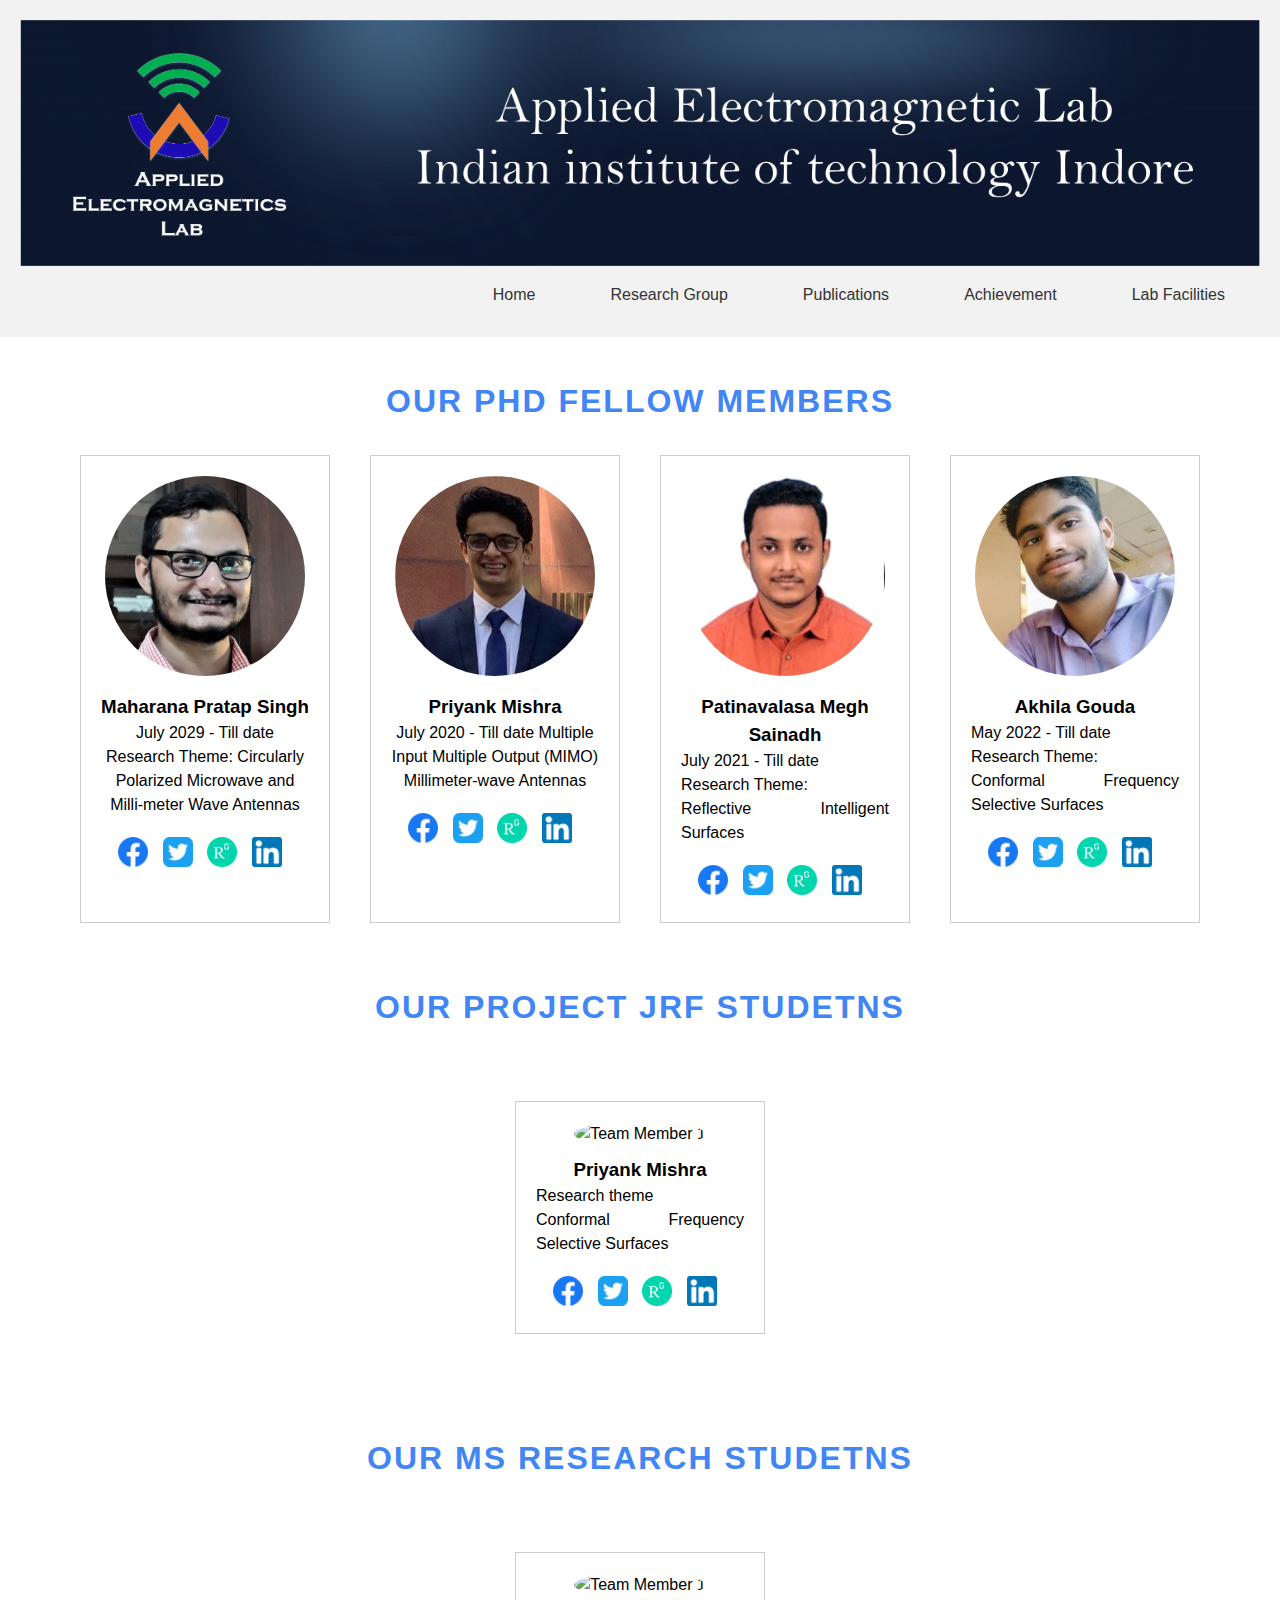
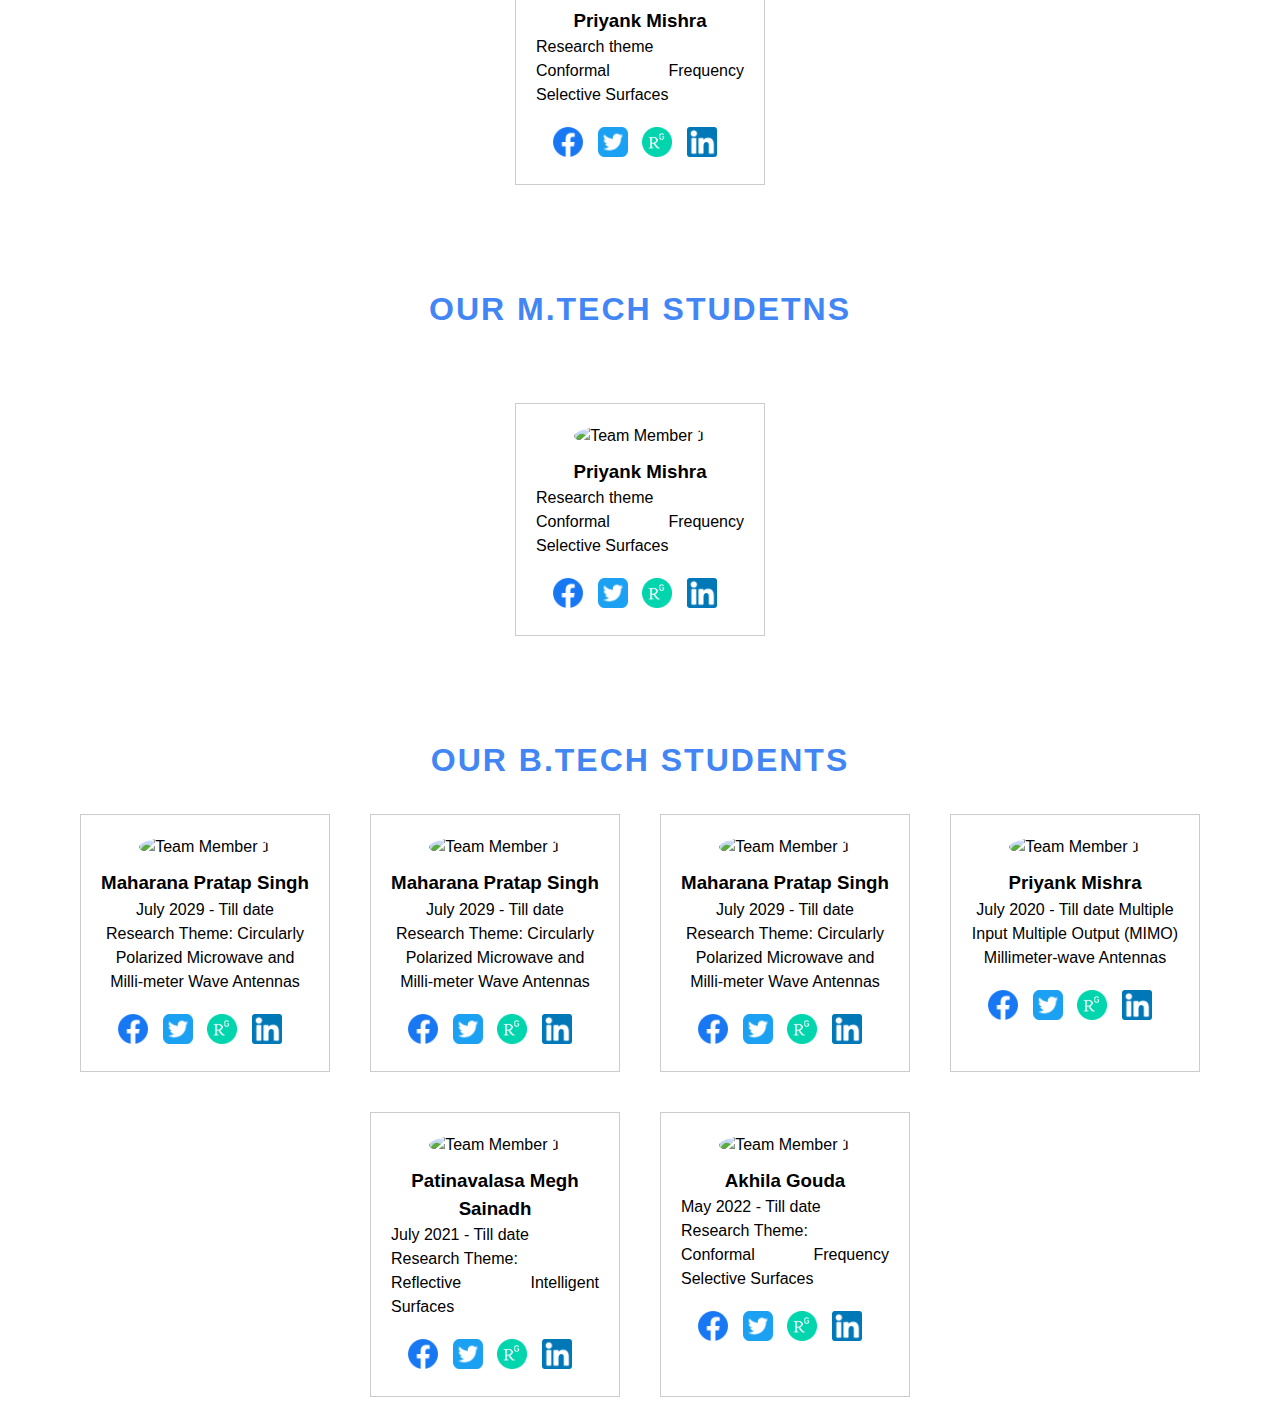
==== commit 03260aff: "Update team.html" ====
--- a/team.html
+++ b/team.html
@@ -36,22 +36,22 @@
 
   <div class="team-box">
     <div class="team-image">
-      <img src="phdstudents/aki.jpg" alt="Team Member 1">
-    </div>
-    <h3>Maharana Pratap Singh</h3>
-	<p1>July 2029 - Till date</p1>
-    <p1>Research Theme:</p1> 
-	<p2>Circularly Polarized Microwave and Milli-meter Wave Antennas</p2>
-    <div class="social-links">
-      <a href="#"><img src="facebook-icon.png" alt="Facebook"></a>
-      <a href="#"><img src="twitter-app-icon.png" alt="Twitter"></a>
-      <a href="#"><img src="rag.png" alt="Instagram"></a>
-      <a href="#"><img src="linkedin-icon.png" alt="LinkedIn"></a>
-    </div>
-  </div>
-  <div class="team-box">
-    <div class="team-image">
-      <img src="phdstudents/aki.jpg" alt="Team Member 1">
+      <img src="mrp.jpeg" alt="Team Member 1">
+    </div>
+    <h3>Maharana Pratap Singh</h3>
+	<p1>July 2029 - Till date</p1>
+    <p1>Research Theme:</p1> 
+	<p2>Circularly Polarized Microwave and Milli-meter Wave Antennas</p2>
+    <div class="social-links">
+      <a href="#"><img src="facebook-icon.png" alt="Facebook"></a>
+      <a href="#"><img src="twitter-app-icon.png" alt="Twitter"></a>
+      <a href="#"><img src="rag.png" alt="Instagram"></a>
+      <a href="#"><img src="linkedin-icon.png" alt="LinkedIn"></a>
+    </div>
+  </div>
+  <div class="team-box">
+    <div class="team-image">
+      <img src="prm.jpeg" alt="Team Member 1">
     </div>
     <h3>Priyank Mishra</h3> 
 	<p1>July 2020 - Till date</p1>
@@ -66,7 +66,7 @@
   </div>
   <div class="team-box">
     <div class="team-image">
-      <img src="phdstudents/aki.jpg" alt="Team Member 1">
+      <img src="meg.jpeg" alt="Team Member 1">
     </div>
     <h3>Patinavalasa Megh Sainadh</h3>
 	<p>July 2021 - Till date<br>
@@ -81,7 +81,7 @@
   </div>
   <div class="team-box">
     <div class="team-image">
-      <img src="phdstudents/aki.jpg" alt="Team Member 1">
+      <img src="aki.jpg" alt="Team Member 1">
     </div>
     <h3>Akhila Gouda</h3>
 	<p>May 2022 - Till date<br>
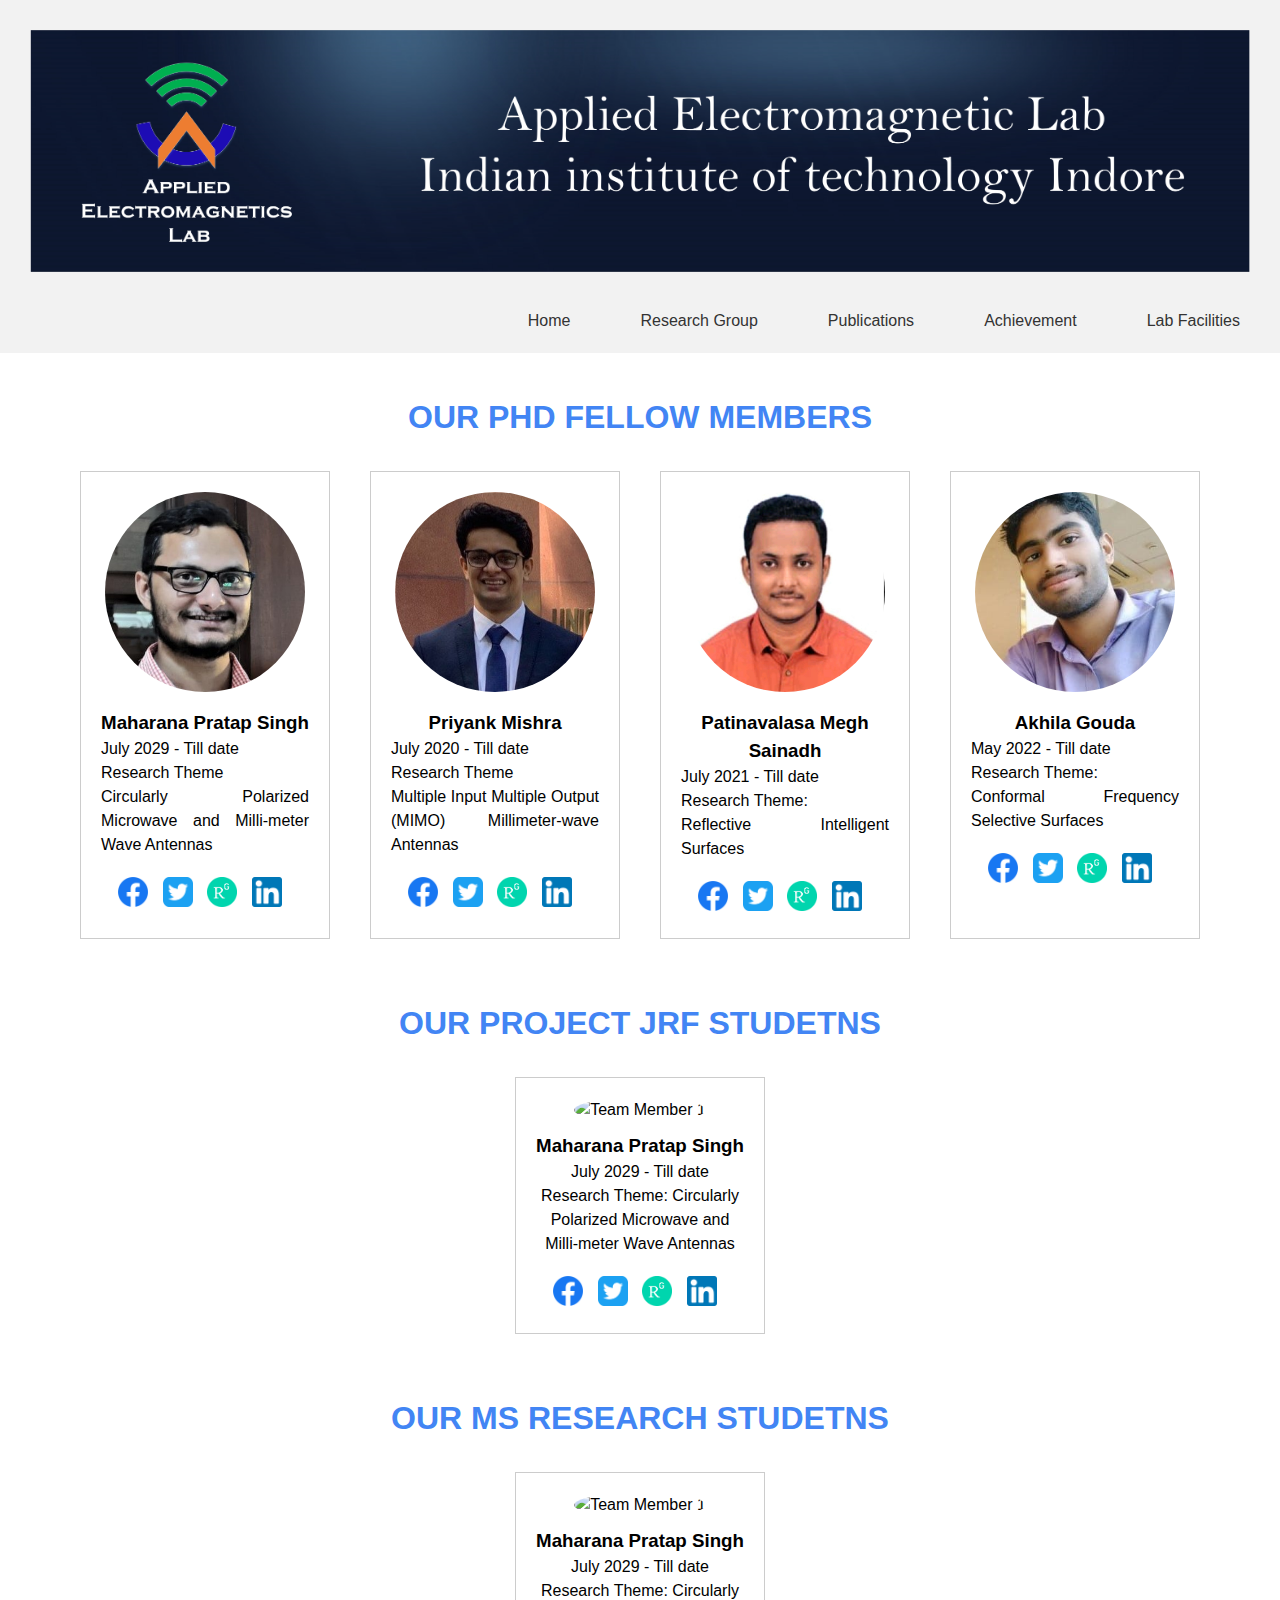
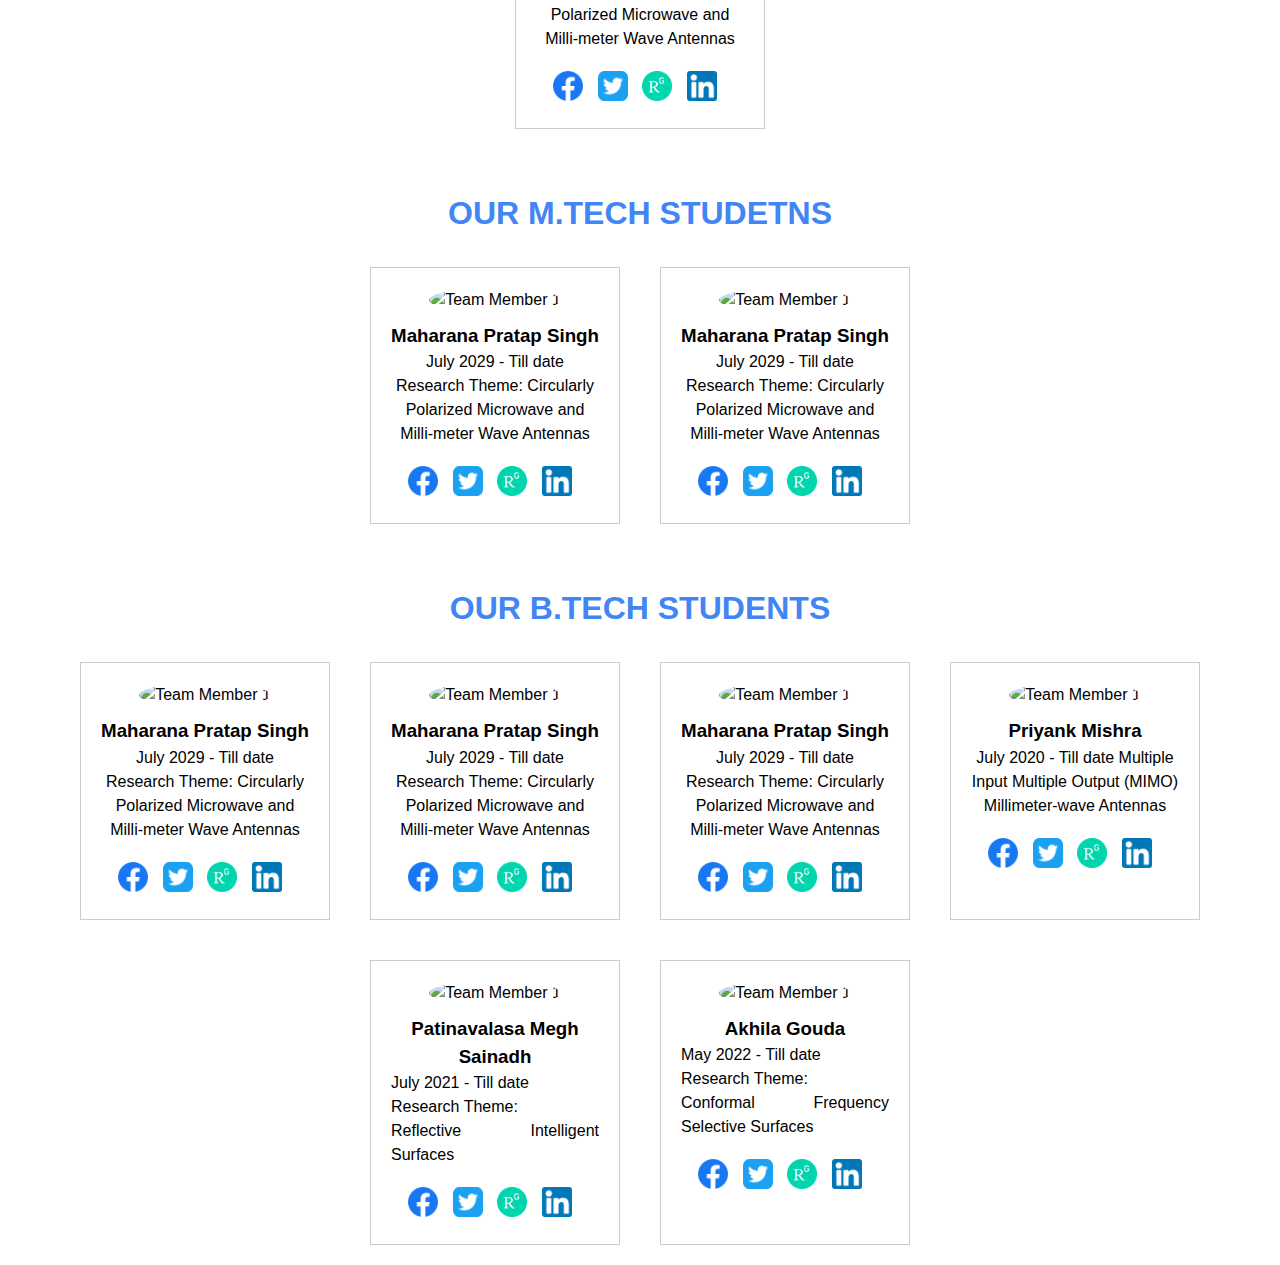
==== commit 94b073ae: "Add files via upload" ====
--- a/team.html
+++ b/team.html
@@ -26,6 +26,10 @@
     </div>
     </nav>
   </header>	
+  
+  
+<!--PhD Student List -->
+
 
 <div class="team-heading">
   <h2>Our PhD Fellow Members</h2>
@@ -33,37 +37,39 @@
 </div>
 
 <section class="team-section">
-
+<!--PhD Student-1 -->
   <div class="team-box">
     <div class="team-image">
       <img src="mrp.jpeg" alt="Team Member 1">
     </div>
     <h3>Maharana Pratap Singh</h3>
-	<p1>July 2029 - Till date</p1>
-    <p1>Research Theme:</p1> 
-	<p2>Circularly Polarized Microwave and Milli-meter Wave Antennas</p2>
-    <div class="social-links">
-      <a href="#"><img src="facebook-icon.png" alt="Facebook"></a>
-      <a href="#"><img src="twitter-app-icon.png" alt="Twitter"></a>
-      <a href="#"><img src="rag.png" alt="Instagram"></a>
-      <a href="#"><img src="linkedin-icon.png" alt="LinkedIn"></a>
-    </div>
-  </div>
+	<p>July 2029 - Till date<br>
+    Research Theme<br> 
+	Circularly Polarized Microwave and Milli-meter Wave Antennas</p>
+    <div class="social-links">
+      <a href="#"><img src="facebook-icon.png" alt="Facebook"></a>
+      <a href="#"><img src="twitter-app-icon.png" alt="Twitter"></a>
+      <a href="#"><img src="rag.png" alt="Instagram"></a>
+      <a href="#"><img src="linkedin-icon.png" alt="LinkedIn"></a>
+    </div>
+  </div>
+<!--PhD Student-2 -->
   <div class="team-box">
     <div class="team-image">
       <img src="prm.jpeg" alt="Team Member 1">
     </div>
     <h3>Priyank Mishra</h3> 
-	<p1>July 2020 - Till date</p1>
-
-	<p1>Multiple Input Multiple Output (MIMO) Millimeter-wave Antennas</p1>
-    <div class="social-links">
-      <a href="#"><img src="facebook-icon.png" alt="Facebook"></a>
-      <a href="#"><img src="twitter-app-icon.png" alt="Twitter"></a>
-      <a href="#"><img src="rag.png" alt="Instagram"></a>
-      <a href="#"><img src="linkedin-icon.png" alt="LinkedIn"></a>
-    </div>
-  </div>
+	<p>July 2020 - Till date<br>
+    Research Theme<br> 
+	Multiple Input Multiple Output (MIMO) Millimeter-wave Antennas</p>
+    <div class="social-links">
+      <a href="#"><img src="facebook-icon.png" alt="Facebook"></a>
+      <a href="#"><img src="twitter-app-icon.png" alt="Twitter"></a>
+      <a href="#"><img src="rag.png" alt="Instagram"></a>
+      <a href="#"><img src="linkedin-icon.png" alt="LinkedIn"></a>
+    </div>
+  </div>
+<!--PhD Student-3 -->
   <div class="team-box">
     <div class="team-image">
       <img src="meg.jpeg" alt="Team Member 1">
@@ -79,6 +85,7 @@
       <a href="#"><img src="linkedin-icon.png" alt="LinkedIn"></a>
     </div>
   </div>
+<!--PhD Student-4 -->
   <div class="team-box">
     <div class="team-image">
       <img src="aki.jpg" alt="Team Member 1">
@@ -95,82 +102,102 @@
     </div>
   </div>
   </section>
+  
+<!--Project Student-->
+
  <div class="team-heading">
   <h2 class="text-center">Our Project JRF Studetns</h2>
   <div class="underline"></div>
 </div>
 
 <section class="team-section">
-<div class="container">
-<div class="row">
-	<div class="col-lg-12 team-box">
-		<div class="team-image">
-		<img src="phdstudents/aki.jpg" alt="Team Member 1">
-		</div>
-		<h3>Priyank Mishra</h3>
-		<p>Research theme<br> 
-		Conformal Frequency Selective Surfaces</p>
-		<div class="social-links">
-		  <a href="#"><img src="facebook-icon.png" alt="Facebook"></a>
-		  <a href="#"><img src="twitter-app-icon.png" alt="Twitter"></a>
-		  <a href="#"><img src="rag.png" alt="Instagram"></a>
-		  <a href="#"><img src="linkedin-icon.png" alt="LinkedIn"></a>
-		</div>
-		</div>
-</div>
-</div>
+<!--Project Student-1 -->
+
+  <div class="team-box">
+    <div class="team-image">
+      <img src="phdstudents/aki.jpg" alt="Team Member 1">
+    </div>
+    <h3>Maharana Pratap Singh</h3>
+	<p1>July 2029 - Till date</p1>
+    <p1>Research Theme:</p1> 
+	<p2>Circularly Polarized Microwave and Milli-meter Wave Antennas</p2>
+    <div class="social-links">
+      <a href="#"><img src="facebook-icon.png" alt="Facebook"></a>
+      <a href="#"><img src="twitter-app-icon.png" alt="Twitter"></a>
+      <a href="#"><img src="rag.png" alt="Instagram"></a>
+      <a href="#"><img src="linkedin-icon.png" alt="LinkedIn"></a>
+    </div>
+  </div>
 </section>
+
+<!--MS Student -->
+
  <div class="team-heading">
   <h2 class="text-center">Our MS Research Studetns</h2>
   <div class="underline"></div>
 </div>
 
 <section class="team-section">
-<div class="container">
-<div class="row">
-	<div class="col-lg-12 team-box">
-		<div class="team-image">
-		<img src="phdstudents/aki.jpg" alt="Team Member 1">
-		</div>
-		<h3>Priyank Mishra</h3>
-		<p>Research theme<br> 
-		Conformal Frequency Selective Surfaces</p>
-		<div class="social-links">
-		  <a href="#"><img src="facebook-icon.png" alt="Facebook"></a>
-		  <a href="#"><img src="twitter-app-icon.png" alt="Twitter"></a>
-		  <a href="#"><img src="rag.png" alt="Instagram"></a>
-		  <a href="#"><img src="linkedin-icon.png" alt="LinkedIn"></a>
-		</div>
-		</div>
-</div>
-</div>
+<!--MS Student-1 -->
+
+  <div class="team-box">
+    <div class="team-image">
+      <img src="phdstudents/aki.jpg" alt="Team Member 1">
+    </div>
+    <h3>Maharana Pratap Singh</h3>
+	<p1>July 2029 - Till date</p1>
+    <p1>Research Theme:</p1> 
+	<p2>Circularly Polarized Microwave and Milli-meter Wave Antennas</p2>
+    <div class="social-links">
+      <a href="#"><img src="facebook-icon.png" alt="Facebook"></a>
+      <a href="#"><img src="twitter-app-icon.png" alt="Twitter"></a>
+      <a href="#"><img src="rag.png" alt="Instagram"></a>
+      <a href="#"><img src="linkedin-icon.png" alt="LinkedIn"></a>
+    </div>
+  </div>
+ </section>
+ 
+ <!--M.tech Student-->
+  <div class="team-heading">
+  <h2 class="text-center">Our M.Tech Studetns</h2>
+  <div class="underline"></div>
+</div>
+
+<section class="team-section">
+<!--M.tech Student-1 -->
+  <div class="team-box">
+    <div class="team-image">
+      <img src="phdstudents/aki.jpg" alt="Team Member 1">
+    </div>
+    <h3>Maharana Pratap Singh</h3>
+	<p1>July 2029 - Till date</p1>
+    <p1>Research Theme:</p1> 
+	<p2>Circularly Polarized Microwave and Milli-meter Wave Antennas</p2>
+    <div class="social-links">
+      <a href="#"><img src="facebook-icon.png" alt="Facebook"></a>
+      <a href="#"><img src="twitter-app-icon.png" alt="Twitter"></a>
+      <a href="#"><img src="rag.png" alt="Instagram"></a>
+      <a href="#"><img src="linkedin-icon.png" alt="LinkedIn"></a>
+    </div>
+  </div>
+  <!--M.tech Student-1 -->
+  <div class="team-box">
+    <div class="team-image">
+      <img src="phdstudents/aki.jpg" alt="Team Member 1">
+    </div>
+    <h3>Maharana Pratap Singh</h3>
+	<p1>July 2029 - Till date</p1>
+    <p1>Research Theme:</p1> 
+	<p2>Circularly Polarized Microwave and Milli-meter Wave Antennas</p2>
+    <div class="social-links">
+      <a href="#"><img src="facebook-icon.png" alt="Facebook"></a>
+      <a href="#"><img src="twitter-app-icon.png" alt="Twitter"></a>
+      <a href="#"><img src="rag.png" alt="Instagram"></a>
+      <a href="#"><img src="linkedin-icon.png" alt="LinkedIn"></a>
+    </div>
+  </div>
 </section>
 
- <div class="team-heading">
-  <h2 class="text-center">Our M.Tech Studetns</h2>
-  <div class="underline"></div>
-</div>
-
-<section class="team-section">
-<div class="container">
-<div class="row">
-	<div class="col-lg-12 team-box">
-		<div class="team-image">
-		<img src="phdstudents/aki.jpg" alt="Team Member 1">
-		</div>
-		<h3>Priyank Mishra</h3>
-		<p>Research theme<br> 
-		Conformal Frequency Selective Surfaces</p>
-		<div class="social-links">
-		  <a href="#"><img src="facebook-icon.png" alt="Facebook"></a>
-		  <a href="#"><img src="twitter-app-icon.png" alt="Twitter"></a>
-		  <a href="#"><img src="rag.png" alt="Instagram"></a>
-		  <a href="#"><img src="linkedin-icon.png" alt="LinkedIn"></a>
-		</div>
-		</div>
-</div>
-</div>
-</section>
 <div class="team-heading">
   <h2>Our B.Tech Students</h2>
   <div class="underline"></div>
@@ -271,4 +298,4 @@
   </section>
 
   </body>
-</html>
+</html>--- a/style.css
+++ b/style.css
@@ -27,9 +27,9 @@
 }
 
 .container {
-  max-width: 800px;
+  max-width: 1200px;
   margin: 0 auto;
-  padding: 40px;
+  padding: 0px;
   margin-top: 0;
   
 }
@@ -104,7 +104,7 @@
 
 .box {
   width: 33.33%;
-  height: 300px;
+  height: relative;
   text-align: left;
   text-align: center;
   margin: 10px;
@@ -115,6 +115,7 @@
 
 .box img {
   width: 100%;
+  margin-bottom:10px;
 }
 
 .box h3,
@@ -125,13 +126,14 @@
 
 .center-heading {
   text-align: center;
+  margin-top:0px;
 }
 
 
 /* Header styles */
 header {
   background-color: #f2f2f2;
-  padding: 20px;
+  padding: 10px;
   position: relative;
   overflow: hidden;
 }
@@ -140,6 +142,7 @@
   width: 100%;
   height: 100%;
   object-fit: cover;
+  padding:20px;
 }
 .nav-links {
   display: flex;
@@ -147,7 +150,7 @@
 }
 
 .nav-links li {
-  margin-right: 15px;
+  margin-right: 10px;
 }
 
 .nav-links a {
@@ -224,70 +227,6 @@
   box-shadow: 0 0 5px 5px #0d1730;
 }
 
-/* Carousel styles */
-.carousel {
-  position: relative;
-  width: 100%;
-  height: 600px;
-  overflow: hidden;
-  margin-top: 20px;
-}
-
-.carousel-inner {
-  position: absolute;
-  top: 0;
-  left: 0;
-  width: 100%;
-  height: 100%;
-  transition: transform 0.3s ease-in-out;
-}
-
-.carousel-item {
-  position: absolute;
-  top: 0;
-  left: 0;
-  width: 100%;
-  height: 100%;
-  opacity: 0;
-  transition: opacity 0.5s ease-in-out;
-}
-
-.carousel-item.active {
-  opacity: 1;
-}
-
-.carousel-item img {
-  width: 80%;
-  height: auto;
-  display: block;
-  margin: 0 auto;
-}
-
-.carousel-control {
-  position: absolute;
-  top: 50%;
-  transform: translateY(-50%);
-  color: #fff;
-  font-size: 2rem;
-  text-decoration: none;
-  background-color: rgba(0, 0, 0, 0.5);
-  padding: 0.5rem 1rem;
-  transition: background-color 0.3s ease-in-out;
-}
-
-.carousel-control:hover {
-  background-color: rgba(0, 0, 0, 0.6);
-}
-
-.carousel-control.prev {
-  left: 1rem;
-}
-
-.carousel-control.next {
-  right: 1rem;
-}
-
-
 
 /* footer styles */
 footer {
@@ -326,6 +265,7 @@
 .footer-links ul li,
 .footer-social ul li {
   list-style: none;
+  margin-bottom:5px;
 }
 
 .footer-links ul li a,
@@ -357,7 +297,7 @@
 
 /* News styles */
 .news-box {
-  max-width: 800px;
+  max-width: 1200px;
   height: 200px;
   overflow: hidden;
   border: 1px solid #ccc;
@@ -375,7 +315,7 @@
   background-color: #f5f5f5;
   border-radius: 5px;
   box-shadow: 0 2px 4px rgba(0, 0, 0, 0.1);
-  max-width: 800px;
+  max-width: 1200px;
   margin: 0 auto;
   margin-top: 20px;
   margin-bottom:10px;
@@ -386,7 +326,7 @@
   background-color: #f5f5f5;
   border-radius: 5px;
   box-shadow: 0 2px 4px rgba(0, 0, 0, 0.1);
-  max-width: 800px;
+  max-width: 1200px;
   margin: 0 auto;
   margin-top: 0;
   margin-bottom:20px;
@@ -416,87 +356,9 @@
   }
 }
 
-.table {
-  display: flex;
-  flex-direction: column;
-}
-
-.row {
-  display: flex;
-  flex: 1;
-  align-items: center;
-}
-
-.cell {
-  flex: 1;
-  padding: 10px;
-  border: 1px solid #ccc;
-}
-
-label {
-  display: block;
-  margin-bottom: 5px;
-}
-
-input,
-textarea {
-  width: 100%;
-  padding: 5px;
-}
-
-button {
-  display: inline-block;
-  padding: 10px 20px;
-  background-color: #333;
-  color: #fff;
-  border-radius: 5px;
-  transition: background-color 0.3s;
-  position: relative;
-  overflow: hidden;
-  margin-top:10px;
-}
-
-button:before {
-  content: "";
-  position: absolute;
-  top: -50%;
-  left: -50%;
-  width: 200%;
-  height: 200%;
-  background-color: rgba(255, 255, 255, 0.3);
-  transform: translate(-50%, -50%) rotate(45deg);
-  z-index: 1;
-  opacity: 0;
-  transition: opacity 0.5s;
-  animation: neon-pulse 2s infinite;
-}
-
-button:hover:before {
-  opacity: 1;
-}
-
-@keyframes neon-pulse {
-  0% {
-    opacity: 0;
-    box-shadow: 0 0 5px #fff;
-  }
-  50% {
-    opacity: 1;
-    box-shadow: 0 0 20px #fff, 0 0 40px #fff, 0 0 80px #fff;
-  }
-  100% {
-    opacity: 0;
-    box-shadow: 0 0 5px #fff;
-  }
-}
-
-
-button:hover {
-  animation: neon 1.5s infinite;
-}
+
 /* our team */
 .team-heading {
-  clear: both;
   text-align: center;
   margin-bottom: 0px;
   margin-top:40px;
@@ -513,7 +375,6 @@
   font-weight: 700;
   color: #4285F4;
   text-transform: uppercase;
-  letter-spacing: 2px;
 }
 
 .team-section {
@@ -556,3 +417,6 @@
 
 /* Adjust the CSS as per your requirements */
 
+.carousel{
+	margin-top:20px;
+}